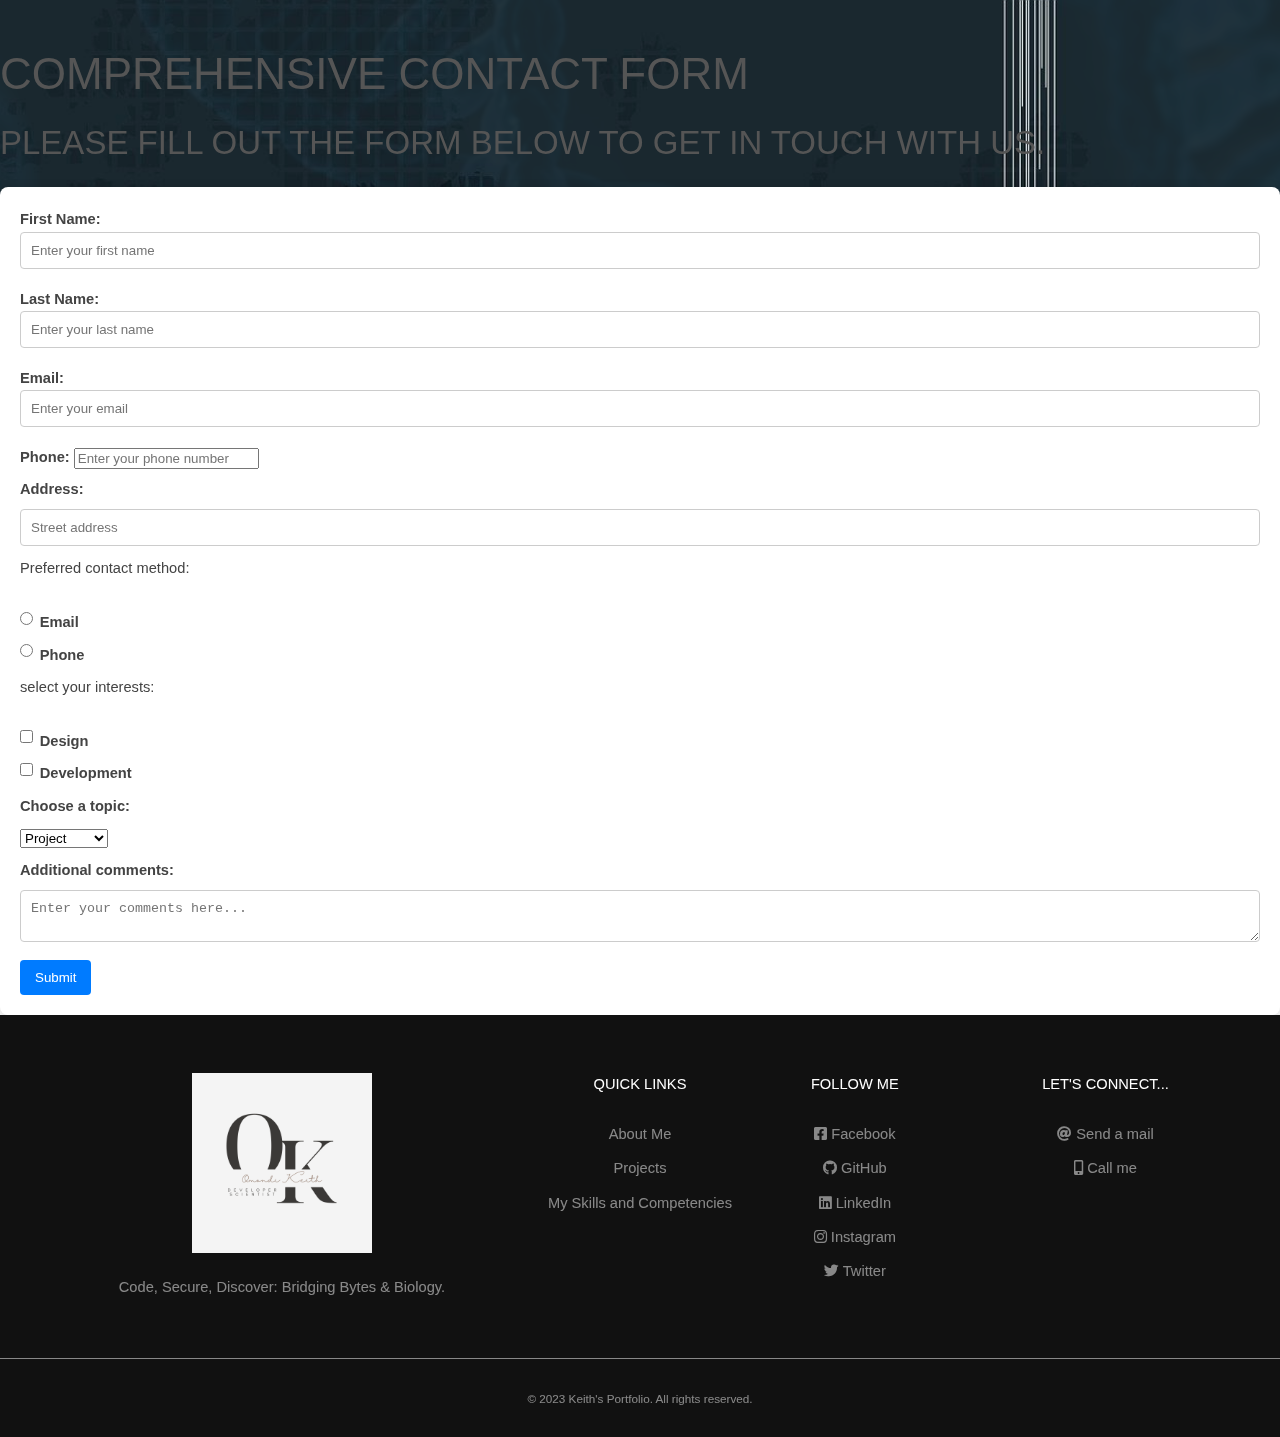
==== contact page.html @ 35d8d1f5 "Add files via upload" ====
<!DOCTYPE HTML>
<html lang="en"></html>

<!-- Head -->
	<head>
		<title>Keith Omondi Onyango- Personal Portfolio</title>
		<meta charset="utf-8">
		<meta name="robots" content="index, follow, max-image-preview:large, max-snippet:-1, max-video-preview:-1">
		<meta name="viewport" content="width=device-width, initial-scale=1, user-scalable=no">
		<meta name="description" content="">
		<meta name="keywords" content="">
		<link rel="stylesheet" href="assets/css/main.css">
		<link rel="stylesheet" href="https://cdnjs.cloudflare.com/ajax/libs/font-awesome/5.15.3/css/all.min.css">

	</head>

	<!-- body -->
	<body>
		<h1 id="title">Comprehensive Contact Form</h1>
		<h2 id="description">Please fill out the form below to get in touch with us.</h2>
	
		<form id="survey-form" action="mailto:keithjunior78@gmail.com" method="post" enctype="text/plain">
			<!-- First Name Field -->
			<label id="first-name-label" for="first-name">First Name:<input type="text" id="first-name" placeholder="Enter your first name" required class="inline"></label>
			
	
			<!-- Last Name Field -->
			<label id="last-name-label" for="last-name">Last Name:
			<input type="text" id="last-name" placeholder="Enter your last name" required class="inline"></label>
	
			<!-- Email Field -->
			<label id="email-label" for="email">Email:
			<input type="email" id="email" placeholder="Enter your email" required class="inline"></label>
	
			<!-- Phone Field -->
			<label id="phone-label" for="phone">Phone:
			<input type="tel" id="phone" placeholder="Enter your phone number" required class="inline"></label>
	
			<!-- Address Fields -->
			<label id="address-label" for="address">Address:</label>
			<input type="text" id="address" placeholder="Street address" required class="inline"></label>
	
			<!-- Contact Method -->
			<p>Preferred contact method:</p>
			<label for="email-method"><input type="radio" id="email-method" name="contact-method" value="email" class="inline">Email</label>
			<label for="phone-method"><input type="radio" id="phone-method" name="contact-method" value="phone" class="inline">Phone</label>
	
			<!-- Interests -->
			<p>select your interests:</p>
			<label for="design"><input type="checkbox" id="design" name="interest" value="design" class="inline">Design</label>
			<label for="development"><input type="checkbox" id="development" name="interest" value="development" class="inline">Development</label>

			<!-- Dropdown -->
			<label for="dropdown">Choose a topic:</label>
			<select id="dropdown">
				<option value="question">Project</option>
				<option value="question">Mentorship</option>
				<option value="feedback">Feedback</option>
				<option value="question">Question</option>
			</select>

			<!-- Textarea for comments -->
			<label for="comments">Additional comments:</label>
			<textarea id="comments" placeholder="Enter your comments here..."></textarea>

			<!-- Submit button -->
			<button id="submit">Submit</button>
        </form>
	    <!-- Footer -->
	    <footer id="footer">
		<div class="inner">
			<div class="content">

				<!-- Logo -->
				<section class="footer-logo">
					<img src="images/MyLogo.png" alt="Keith's Portfolio" class="footer-logo-image">
					<p>Code, Secure, Discover: Bridging Bytes & Biology.</p>
				</section>

				<!-- Quick Links -->
				<section class="quick-links">
					<h4>Quick Links</h4>
					<ul>
						<li><a href="#aboutme">About Me</a></li>
						<li><a href="#projects">Projects</a></li>
						<li><a href="#skills">My Skills and Competencies</a></li>
					</ul>
				</section>
		
				<!-- Social Media Links -->
				<section class="social-links">
					<h4>Follow Me</h4>
					<ul class="plain">
						<li><a href="https://www.facebook.com/profile.php?id=100013616611227" target="_blank" class="btn contact-details"><i class="fab fa-facebook-square"></i> Facebook</a></li>
						<li><a id="profile-link" href="https://github.com/OnyangoOmondie97" target="_blank" class="btn contact-details"><i class="fab fa-github"></i> GitHub</a></li>
						<li><a id="profile-link" href="https://www.linkedin.com/in/keith-omondi/" target="_blank" class="btn contact-details"><i class="fab fa-linkedin"></i> LinkedIn</a></li>
						<li><a id="profile-link" href="https://www.instagram.com/keith_omo.ndi/" target="_blank" class="btn contact-details"><i class="fab fa-instagram"></i> Instagram</a></li>
						<li><a href="https://twitter.com/freecodecamp" target="_blank" class="btn contact-details"><i class="fab fa-twitter"></i> Twitter</a></li>
					</ul>
				</section>

				<!-- Contact -->
				<section>
					<h4>Let's connect...</h4>
					<ul class="plain">
						<li><a href="mailto:keithjunior78@gmail.com" class="btn contact-details"><i class="fas fa-at"></i> Send a mail</a></li>
						<li><a href="tel:(+254)790685198" class="btn contact-details"><i class="fas fa-mobile-alt"></i> Call me</a></li>
					</ul>
				</section>
			</div>
		</div>
	  </footer>

      <!-- Copyright -->
	  <div class="copyright">
		© 2023 Keith's Portfolio. All rights reserved.
      </div>

      <!-- Scripts -->
	  <script src="assets/js/jquery.min.js"></script>
	  <script src="assets/js/browser.min.js"></script>
	  <script src="assets/js/breakpoints.min.js"></script>
	  <script src="assets/js/util.js"></script>
	  <script src="assets/js/main.js"></script>

    </body>
</html>
---- assets/css/main.css ----
@import url(font-awesome.min.css);
@import url("https://fonts.googleapis.com/css?family=Raleway:200,300,400,500,600");

*/
/* Basic */
@-ms-viewport {
  width: device-width; }
body {
  -ms-overflow-style: scrollbar; }

@media screen and (max-width: 480px) {
  html, body {
    min-width: 320px; } }
html {
  box-sizing: border-box; }

*, *:before, *:after {
  box-sizing: inherit; }

body {
  background: #ffffff;
  background-image: url('../../images/banner.jpg');
  background-size: cover;
  background-attachment: fixed;
  background-repeat: no-repeat;
  background-position: center; }
  body.is-preload *, body.is-preload *:before, body.is-preload *:after {
    -moz-animation: none !important;
    -webkit-animation: none !important;
    -ms-animation: none !important;
    animation: none !important;
    -moz-transition: none !important;
    -webkit-transition: none !important;
    -ms-transition: none !important;
    transition: none !important; }

html, body, div, h1, h2, 
h3, h4, a, img,  i, ul, li,
footer, header, menu, nav,
section, audio, video {
  margin: 0;
  padding: 0;
  border: 0;
  font-size: 100%;
  font: inherit;
  vertical-align: baseline; }

footer, header, menu, nav, section {
  display: block; }

body {
  line-height: 1; }

ul {
  list-style: none; }

body {
  -webkit-text-size-adjust: none; }

#header {
    display: flex;
    align-items: center; 
}

.header-logo {
    height: 50px;
    width: auto;
    margin-right: 10px; 
}


/* Typography */
html {
  font-size: 13pt; }
  @media screen and (max-width: 1680px) {
    html {
      font-size: 11pt; } }
  @media screen and (max-width: 980px) {
    html {
      font-size: 12pt; } }
  @media screen and (max-width: 480px) {
    html {
      font-size: 11pt; } }

body {
  background-color: #ffffff;
  color: #444444; 
  font-family: "Raleway", Arial, Helvetica, sans-serif;
  font-weight: 400;
  font-size: 1rem;
  line-height: 1.65; }

a {
  -moz-transition: color 0.2s ease-in-out;
  -webkit-transition: color 0.2s ease-in-out;
  -ms-transition: color 0.2s ease-in-out;
  transition: color 0.2s ease-in-out;
  text-decoration: underline; }
  a:hover {
    text-decoration: none; }

i {
  font-style: italic; }

p {
  margin: 0 0 2rem 0; }

header.special {
  text-align: center;
  margin-bottom: 4rem; }
  header.special p {
    max-width: 75%;
    margin-left: auto;
    margin-right: auto; }

h1, h2, h3, h4 {
  font-weight: 300;
  line-height: 1.5;
  text-transform: uppercase;
  margin: 0 0 1.5rem 0; }
  h1 a, h2 a, h3 a, h4 a, h5 a, h6 a {
    color: inherit;
    text-decoration: none; }

h1 {
  font-size: 3rem;
  line-height: 1.2; }

h2 {
  font-size: 2.25rem;
  line-height: 1.3; }

h3 {
  font-size: 1.25rem; }

h4 {
  font-size: 1rem; }


@media screen and (max-width: 736px) {
  h1 {
    font-size: 2.75rem;
    line-height: 1.3; }

  h2 {
    font-size: 1.75rem;
    line-height: 1.5; }

  h3 {
    font-size: 1.25rem; } }

a {
  color: #ce1b28; }


h1, h2, h3, h4  {
  color: #555555; }


/* Inner */
.inner {
  margin: 0 auto;
  width: 75rem;
  max-width: calc(100% - 6rem);
  text-align: center;
}
@media screen and (max-width: 480px) {
  .inner {
    max-width: calc(100% - 3rem);
  }
}


/* Projects */
.projects-section {
  padding: 40px;
  background-color: #f5f5f5;
}

.projects-section-header {
  font-size: 24px;
  margin-bottom: 20px;
  text-align: center;
}

.projects-grid {
  display: grid;
  grid-template-columns: repeat(auto-fill, minmax(250px, 1fr));
  gap: 20px;
  justify-content: center;
}

.project-tile {
  background-color: #fff;
  border: 1px solid #e5e5e5;
  border-radius: 5px;
  overflow: hidden;
  position: relative;
  transition: transform .3s;
}

.project-tile:hover {
  transform: translateY(-5px);
}

.project-image {
  width: 100%;
  height: 200px;
  object-fit: cover;
}

.project-title {
  font-size: 18px;
  text-align: center;
  padding: 10px;
  background: rgba(0, 0, 0, 0.8);
  color: white;
  position: absolute;
  bottom: 0;
  left: 0;
  right: 0;
}

.code {
  font-family: monospace;
}

.show-more {
  display: flex;
  justify-content: center;
  margin-top: 20px;
}

.show-more-btn {
  background-color: #007BFF;
  color: #fff;
  padding: 10px 20px;
  border: none;
  border-radius: 5px;
  text-decoration: none;
  transition: background-color .3s;
}

.show-more-btn:hover {
  background-color: #0056b3;
}


/* Icon */
.icon {
  text-decoration: none;
  border-bottom: none;
  position: relative; }
  .icon:before {
    -moz-osx-font-smoothing: grayscale;
    -webkit-font-smoothing: antialiased;
    font-family: FontAwesome;
    font-style: normal;
    font-weight: normal;
    text-transform: none !important; }
  .icon > .label {
    display: none; }

/* Icons */
ul.icons {
  cursor: default;
  list-style: none;
  padding-left: 0; }
  ul.icons li {
    display: inline-block;
    padding: 0 1rem 0 0; }
    ul.icons li:last-child {
      padding-right: 0; }
    ul.icons li .icon:before {
      font-size: 2rem; }

/* Image */
.image {
  border-radius: 4px;
  border: 0;
  display: inline-block;
  position: relative; }
  .image img {
    border-radius: 4px;
    display: block; }
  .image.left, .image.right {
    max-width: 40%; }
    .image.left img, .image.right img {
      width: 100%; }
  .image.left {
    float: left;
    margin: 0 2rem 2rem 0;
    top: 0.25rem; }
  .image.right {
    float: right;
    margin: 0 0 2rem 2rem;
    top: 0.25rem; }
  .image.fit {
    display: block;
    margin: 0 0 2rem 0;
    width: 100%; }
    .image.fit img {
      width: 100%; }
  .image.main {
    display: block;
    margin: 0 0 3rem 0;
    width: 100%; }
    .image.main img {
      width: 100%; }

/* Wrapper */
.wrapper {
  padding: 8rem 0 6rem 0 ;
  position: relative;
  z-index: 1; }
  @media screen and (max-width: 1280px) {
    .wrapper {
      padding: 4rem 0 2rem 0 ; } }
  @media screen and (max-width: 736px) {
    .wrapper {
      padding: 3rem 0 1rem 0 ; } }
  @media screen and (max-width: 480px) {
    .wrapper {
      padding: 2rem 0 0.1rem 0 ; } }

/* Banner */
#banner {
  -ms-flex-align: center;
  -ms-flex-pack: center;
  background-color: #111111;
  color: rgba(255, 255, 255, 0.5);
  -moz-align-items: center;
  -webkit-align-items: center;
  -ms-align-items: center;
  align-items: center;
  display: -moz-flex;
  display: -webkit-flex;
  display: -ms-flex;
  display: flex;
  -moz-justify-content: center;
  -webkit-justify-content: center;
  -ms-justify-content: center;
  justify-content: center;
  background-position: center;
  background-image:url(../../images/bg.jpg);
  background-repeat: no-repeat;
  background-size: cover;
  border-top: 0;
  display: -ms-flexbox;
  height: 35rem !important;
  min-height: 35rem;
  overflow: hidden;
  position: relative;
  text-align: center;
  width: 100%; }
  #banner input, #banner select, #banner textarea {
    color: #ffffff; }
  #banner a {
    color: #ce1b28; }
  #banner strong, #banner b {
    color: #ffffff; }
  #banner h1, #banner h2, #banner h3, #banner h4, #banner h5, #banner h6 {
    color: #ffffff; }
  #banner blockquote {
    border-left-color: rgba(255, 255, 255, 0.25); }
  #banner code {
    background: rgba(255, 255, 255, 0.075);
    border-color: rgba(255, 255, 255, 0.25); }
  #banner hr {
    border-bottom-color: rgba(255, 255, 255, 0.25); }
  #banner input[type="submit"],
  #banner input[type="reset"],
  #banner input[type="button"],
  #banner button,
  #banner .button {
    background-color: transparent;
    box-shadow: inset 0 0 0 1px #ffffff;
    color: #ffffff !important; }
    #banner input[type="submit"]:hover,
    #banner input[type="reset"]:hover,
    #banner input[type="button"]:hover,
    #banner button:hover,
    #banner .button:hover {
      box-shadow: inset 0 0 0 1px #ce1b28;
      color: #ce1b28 !important; }
      #banner input[type="submit"]:hover:active,
      #banner input[type="reset"]:hover:active,
      #banner input[type="button"]:hover:active,
      #banner button:hover:active,
      #banner .button:hover:active {
        background-color: rgba(206, 27, 40, 0.25); }
    #banner input[type="submit"].primary,
    #banner input[type="reset"].primary,
    #banner input[type="button"].primary,
    #banner button.primary,
    #banner .button.primary {
      box-shadow: none;
      background-color: #ce1b28;
      color: #ffffff !important; }
      #banner input[type="submit"].primary:hover,
      #banner input[type="reset"].primary:hover,
      #banner input[type="button"].primary:hover,
      #banner button.primary:hover,
      #banner .button.primary:hover {
        background-color: #e2212f;
        box-shadow: none; }
        #banner input[type="submit"].primary:hover:active,
        #banner input[type="reset"].primary:hover:active,
        #banner input[type="button"].primary:hover:active,
        #banner button.primary:hover:active,
        #banner .button.primary:hover:active {
          background-color: #b71824; }
  #banner label {
    color: #ffffff; }
  #banner input[type="text"],
  #banner input[type="password"],
  #banner input[type="email"],
  #banner input[type="tel"],
  #banner input[type="search"],
  #banner input[type="url"],
  #banner select,
  #banner textarea {
    background-color: rgba(255, 255, 255, 0.075);
    border-color: rgba(255, 255, 255, 0.25); }
    #banner input[type="text"]:focus,
    #banner input[type="password"]:focus,
    #banner input[type="email"]:focus,
    #banner input[type="tel"]:focus,
    #banner input[type="search"]:focus,
    #banner input[type="url"]:focus,
    #banner select:focus,
    #banner textarea:focus {
      border-color: #ce1b28;
      box-shadow: 0 0 0 1px #ce1b28; }
  #banner select {
    background-image: url("data:image/svg+xml;charset=utf8,%3Csvg xmlns='http://www.w3.org/2000/svg' width='40' height='40' preserveAspectRatio='none' viewBox='0 0 40 40'%3E%3Cpath d='M9.4,12.3l10.4,10.4l10.4-10.4c0.2-0.2,0.5-0.4,0.9-0.4c0.3,0,0.6,0.1,0.9,0.4l3.3,3.3c0.2,0.2,0.4,0.5,0.4,0.9 c0,0.4-0.1,0.6-0.4,0.9L20.7,31.9c-0.2,0.2-0.5,0.4-0.9,0.4c-0.3,0-0.6-0.1-0.9-0.4L4.3,17.3c-0.2-0.2-0.4-0.5-0.4-0.9 c0-0.4,0.1-0.6,0.4-0.9l3.3-3.3c0.2-0.2,0.5-0.4,0.9-0.4S9.1,12.1,9.4,12.3z' fill='rgba(255, 255, 255, 0.25)' /%3E%3C/svg%3E"); }
    #banner select option {
      color: rgba(255, 255, 255, 0.5);
      background-color: #111111; }
  #banner input[type="checkbox"] + label,
  #banner input[type="radio"] + label {
    color: rgba(255, 255, 255, 0.5); }
    #banner input[type="checkbox"] + label:before,
    #banner input[type="radio"] + label:before {
      background: rgba(255, 255, 255, 0.075);
      border-color: rgba(255, 255, 255, 0.25); }
  #banner input[type="checkbox"]:checked + label:before,
  #banner input[type="radio"]:checked + label:before {
    background-color: #ce1b28;
    border-color: #ce1b28;
    color: #ffffff; }
  #banner input[type="checkbox"]:focus + label:before,
  #banner input[type="radio"]:focus + label:before {
    border-color: #ce1b28;
    box-shadow: 0 0 0 1px #ce1b28; }
  #banner ::-webkit-input-placeholder {
    color: rgba(255, 255, 255, 0.4) !important; }
  #banner :-moz-placeholder {
    color: rgba(255, 255, 255, 0.4) !important; }
  #banner ::-moz-placeholder {
    color: rgba(255, 255, 255, 0.4) !important; }
  #banner :-ms-input-placeholder {
    color: rgba(255, 255, 255, 0.4) !important; }
  #banner ul.alt li {
    border-top-color: rgba(255, 255, 255, 0.25); }
  #banner table tbody tr {
    border-color: rgba(255, 255, 255, 0.25); }
    #banner table tbody tr:nth-child(2n + 1) {
      background-color: rgba(255, 255, 255, 0.075); }
  #banner table th {
    color: #ffffff; }
  #banner table thead {
    border-bottom-color: rgba(255, 255, 255, 0.25); }
  #banner table tfoot {
    border-top-color: rgba(255, 255, 255, 0.25); }
  #banner table.alt tbody tr td {
    border-color: rgba(255, 255, 255, 0.25); }
  #banner .highlights .content {
    background: #111111;
    box-shadow: 0px 0px 4px 1px rgba(255, 255, 255, 0.025); }
  #banner .testimonials .content {
    background: #111111;
    box-shadow: 0px 0px 4px 1px rgba(255, 255, 255, 0.025); }
    #banner .testimonials .content .credit strong {
      color: #ce1b28; }
  #banner > .inner {
    -moz-transform: scale(1.0);
    -webkit-transform: scale(1.0);
    -ms-transform: scale(1.0);
    transform: scale(1.0);
    -moz-transition: opacity 1s ease, -moz-transform 1s ease;
    -webkit-transition: opacity 1s ease, -webkit-transform 1s ease;
    -ms-transition: opacity 1s ease, -ms-transform 1s ease;
    transition: opacity 1s ease, transform 1s ease;
    opacity: 1;
    position: relative;
    z-index: 3; }
    #banner > .inner > :last-child {
      margin-bottom: 0; }
  #banner h1 {
    font-size: 4rem;
    margin-bottom: 1rem; }
  #banner p {
    font-size: 1.5rem; }
  #banner a {
    color: rgba(255, 255, 255, 0.5);
    text-decoration: none; }
    #banner a:hover {
      color: #ffffff; }
  #banner video {
    -moz-transform: translateX(50%) translateY(50%);
    -webkit-transform: translateX(50%) translateY(50%);
    -ms-transform: translateX(50%) translateY(50%);
    transform: translateX(50%) translateY(50%);
    bottom: 50%;
    height: auto;
    min-height: 100%;
    min-width: 100%;
    overflow: hidden;
    position: absolute;
    right: 50%;
    width: auto; }
  #banner:before {
    -moz-transition: opacity 3s ease;
    -webkit-transition: opacity 3s ease;
    -ms-transition: opacity 3s ease;
    transition: opacity 3s ease;
    -moz-transition-delay: 1.25s;
    -webkit-transition-delay: 1.25s;
    -ms-transition-delay: 1.25s;
    transition-delay: 1.25s;
    background: #111111;
    content: '';
    display: block;
    height: 100%;
    left: 0;
    opacity: 0.45;
    position: absolute;
    top: 0;
    width: 100%;
    z-index: 1; }
  #banner:after {
    background: linear-gradient(135deg, #ce1b28 0%, #111111 74%);
    content: ' ';
    display: block;
    height: 100%;
    left: 0;
    opacity: 0.6;
    position: absolute;
    top: 0;
    webkit-linear-gradientidth: 100%;
    width: 100%;
    z-index: 1; }
  #banner.small {
    height: 30vh !important;
    min-height: 30vh; }
  @media screen and (max-width: 1280px) {
    #banner video {
      display: none; } }
  @media screen and (max-width: 736px) {
    #banner {
      height: auto !important;
      min-height: 0;
      padding: 4rem 2rem 4rem 2rem; }
      #banner .inner {
        width: 100%; }
      #banner h1 {
        font-size: 1.75rem;
        margin-bottom: 0.5rem;
        padding-bottom: 0; }
      #banner p {
        font-size: 1.25rem; }
      #banner br {
        display: none; }
      #banner .button {
        width: 100%; } }
  @media screen and (max-width: 480px) {
    #banner p {
      font-size: 1rem; } }
  body.is-preload #banner .inner {
    -moz-transform: scale(0.99);
    -webkit-transform: scale(0.99);
    -ms-transform: scale(0.99);
    transform: scale(0.99);
    opacity: 0; }
  body.is-preload #banner:before {
    opacity: 1; }

/* About me */
#aboutme {
  background-color: rgba(0, 0, 0, 0.7);
  color: #ffffff;
  text-shadow: 2px 2px 4px rgba(0, 0, 0, 0.5);
  background-attachment: fixed;
  background-image: linear-gradient(rgba(206, 27, 40, 0.25), rgba(206, 27, 40, 0.25)), url(../../images/aboutme01.jpg);
  font-weight: bold;
  background-position: bottom;
  background-repeat: no-repeat;
  background-size: cover;
  position: relative;
  text-align: center;
  z-index: 1; }
  #aboutme h2, #aboutme h3 {
    color: #ffffff; }
  #aboutme .inner {
    position: relative;
    z-index: 3; }
  @media screen and (max-width: 980px) {
    #aboutme {
      background-attachment: scroll; } }
.copyright {
  border-top: 1px solid;
  font-size: 0.8rem;
  padding: 2rem 0;
  text-align: center;
  background-color: #111111;
  color: rgba(255, 255, 255, 0.5);
  text-decoration: none;
}
.copyright a{
  text-decoration: none;
}

/* Skills Section */
body {
  font-family: Arial, sans-serif;
  background-color: #f4f4f4;
  margin: 0;
  padding: 0;
}

.container {
  max-width: 1200px;
  margin: 0 auto;
  padding: 20px;
  display: flex;
  flex-wrap: wrap;
  justify-content: space-between;
}

.skills {
  padding: 4rem 0;
  background-color: #fff;
}

.skills-box {
  flex: 1;
  background: #e9e9e9;
  box-shadow: 0 2px 5px rgba(0, 0, 0, 0.1);
  padding: 2rem;
  margin: 1rem;
  border-radius: 5px;
  transition: all 0.3s ease-in-out;
}

.skills-box:hover {
  transform: translateY(-5px);
  box-shadow: 0 5px 15px rgba(0, 0, 0, 0.2);
}

.fa-stack {
  margin-bottom: 20px;
  color: #333;
}

.fa-circle {
  color: #4CAF50; 
}

.title, .list-title {
  font-weight: bold;
  color: #333;
}

.title {
  font-size: 1.5rem;
  margin-bottom: 1rem;
}

.list-title {
  font-size: 1.3rem;
  margin-top: 1rem;
  margin-bottom: 0.5rem;
}

ul {
  list-style-type: none;
  padding-left: 0;
}

ul li {
  padding: 5px 0;
}

@media screen and (max-width: 992px) {
  .skills-box {
      flex-basis: calc(50% - 20px);
  }
}

@media screen and (max-width: 768px) {
  .skills-box {
      flex-basis: 100%;
  }
}



/* Footer */
#footer {
  background-color: #111111;
  color: rgba(255, 255, 255, 0.5);
  padding: 8rem 0 6rem 0 ; }

.footer-logo-image {
    max-width: 180px;   
    margin-bottom: 15px; 
}
  #footer input, #footer select, #footer textarea {
    color: #ffffff; }
  #footer a {
    color: #ce1b28; }
  #footer strong, #footer b {
    color: #ffffff; }
  #footer h1, #footer h2, #footer h3, #footer h4, #footer h5, #footer h6 {
    color: #ffffff; }
  #footer blockquote {
    border-left-color: rgba(255, 255, 255, 0.25); }
  #footer code {
    background: rgba(255, 255, 255, 0.075);
    border-color: rgba(255, 255, 255, 0.25); }
  #footer hr {
    border-bottom-color: rgba(255, 255, 255, 0.25); }
  #footer input[type="submit"],
  #footer input[type="reset"],
  #footer input[type="button"],
  #footer button,
  #footer .button {
    background-color: transparent;
    box-shadow: inset 0 0 0 1px #ffffff;
    color: #ffffff !important; }
    #footer input[type="submit"]:hover,
    #footer input[type="reset"]:hover,
    #footer input[type="button"]:hover,
    #footer button:hover,
    #footer .button:hover {
      box-shadow: inset 0 0 0 1px #ce1b28;
      color: #ce1b28 !important; }
      #footer input[type="submit"]:hover:active,
      #footer input[type="reset"]:hover:active,
      #footer input[type="button"]:hover:active,
      #footer button:hover:active,
      #footer .button:hover:active {
        background-color: rgba(206, 27, 40, 0.25); }
    #footer input[type="submit"].primary,
    #footer input[type="reset"].primary,
    #footer input[type="button"].primary,
    #footer button.primary,
    #footer .button.primary {
      box-shadow: none;
      background-color: #ce1b28;
      color: #ffffff !important; }
      #footer input[type="submit"].primary:hover,
      #footer input[type="reset"].primary:hover,
      #footer input[type="button"].primary:hover,
      #footer button.primary:hover,
      #footer .button.primary:hover {
        background-color: #e2212f;
        box-shadow: none; }
        #footer input[type="submit"].primary:hover:active,
        #footer input[type="reset"].primary:hover:active,
        #footer input[type="button"].primary:hover:active,
        #footer button.primary:hover:active,
        #footer .button.primary:hover:active {
          background-color: #b71824; }
  #footer label {
    color: #ffffff; }
  #footer input[type="text"],
  #footer input[type="password"],
  #footer input[type="email"],
  #footer input[type="tel"],
  #footer input[type="search"],
  #footer input[type="url"],
  #footer select,
  #footer textarea {
    background-color: rgba(255, 255, 255, 0.075);
    border-color: rgba(255, 255, 255, 0.25); }
    #footer input[type="text"]:focus,
    #footer input[type="password"]:focus,
    #footer input[type="email"]:focus,
    #footer input[type="tel"]:focus,
    #footer input[type="search"]:focus,
    #footer input[type="url"]:focus,
    #footer select:focus,
    #footer textarea:focus {
      border-color: #ce1b28;
      box-shadow: 0 0 0 1px #ce1b28; }
  #footer select {
    background-image: url("data:image/svg+xml;charset=utf8,%3Csvg xmlns='http://www.w3.org/2000/svg' width='40' height='40' preserveAspectRatio='none' viewBox='0 0 40 40'%3E%3Cpath d='M9.4,12.3l10.4,10.4l10.4-10.4c0.2-0.2,0.5-0.4,0.9-0.4c0.3,0,0.6,0.1,0.9,0.4l3.3,3.3c0.2,0.2,0.4,0.5,0.4,0.9 c0,0.4-0.1,0.6-0.4,0.9L20.7,31.9c-0.2,0.2-0.5,0.4-0.9,0.4c-0.3,0-0.6-0.1-0.9-0.4L4.3,17.3c-0.2-0.2-0.4-0.5-0.4-0.9 c0-0.4,0.1-0.6,0.4-0.9l3.3-3.3c0.2-0.2,0.5-0.4,0.9-0.4S9.1,12.1,9.4,12.3z' fill='rgba(255, 255, 255, 0.25)' /%3E%3C/svg%3E"); }
    #footer select option {
      color: rgba(255, 255, 255, 0.5);
      background-color: #111111; }
  #footer input[type="checkbox"] + label,
  #footer input[type="radio"] + label {
    color: rgba(255, 255, 255, 0.5); }
    #footer input[type="checkbox"] + label:before,
    #footer input[type="radio"] + label:before {
      background: rgba(255, 255, 255, 0.075);
      border-color: rgba(255, 255, 255, 0.25); }
  #footer input[type="checkbox"]:checked + label:before,
  #footer input[type="radio"]:checked + label:before {
    background-color: #ce1b28;
    border-color: #ce1b28;
    color: #ffffff; }
  #footer input[type="checkbox"]:focus + label:before,
  #footer input[type="radio"]:focus + label:before {
    border-color: #ce1b28;
    box-shadow: 0 0 0 1px #ce1b28; }
  #footer ::-webkit-input-placeholder {
    color: rgba(255, 255, 255, 0.4) !important; }
  #footer :-moz-placeholder {
    color: rgba(255, 255, 255, 0.4) !important; }
  #footer ::-moz-placeholder {
    color: rgba(255, 255, 255, 0.4) !important; }
  #footer :-ms-input-placeholder {
    color: rgba(255, 255, 255, 0.4) !important; }
  #footer ul.alt li {
    border-top-color: rgba(255, 255, 255, 0.25); }
  #footer table tbody tr {
    border-color: rgba(255, 255, 255, 0.25); }
    #footer table tbody tr:nth-child(2n + 1) {
      background-color: rgba(255, 255, 255, 0.075); }
  #footer table th {
    color: #ffffff; }
  #footer table thead {
    border-bottom-color: rgba(255, 255, 255, 0.25); }
  #footer table tfoot {
    border-top-color: rgba(255, 255, 255, 0.25); }
  #footer table.alt tbody tr td {
    border-color: rgba(255, 255, 255, 0.25); }
  #footer .highlights .content {
    background: #111111;
    box-shadow: 0px 0px 4px 1px rgba(255, 255, 255, 0.025); }
  #footer .testimonials .content {
    background: #111111;
    box-shadow: 0px 0px 4px 1px rgba(255, 255, 255, 0.025); }
    #footer .testimonials .content .credit strong {
      color: #ce1b28; }
  #footer a {
    color: rgba(255, 255, 255, 0.5);
    text-decoration: none; }
    #footer a:hover {
      color: #ce1b28; }
  #footer .content {
    display: -moz-flex;
    display: -webkit-flex;
    display: -ms-flex;
    display: flex; }
    #footer .content section {
      width: 25%; }
      #footer .content section:first-child {
        width: 50%;
        padding-right: 4rem; }
      #footer .content section:last-child {
        padding-left: 4rem; }
  #footer .copyright {
    border-top: 1px solid;
    font-size: 0.8rem;
    opacity: 0.5;
    padding: 2rem 0;
    text-align: center; }
  @media screen and (max-width: 1280px) {
    #footer {
      padding: 4rem 0 2rem 0 ; } }
  @media screen and (max-width: 980px) {
    #footer .content {
      -moz-flex-wrap: wrap;
      -webkit-flex-wrap: wrap;
      -ms-flex-wrap: wrap;
      flex-wrap: wrap; }
      #footer .content section {
        width: 50%; }
        #footer .content section:first-child {
          width: 100%;
          padding-right: 0; } }
  @media screen and (max-width: 736px) {
    #footer {
      padding: 3rem 0 1rem 0 ; }
      #footer .content section {
        width: 100%; }
        #footer .content section:last-child {
          padding-left: 0; } }
  @media screen and (max-width: 480px) {
    #footer {
      padding: 2rem 0 0.1rem 0 ; } }

/* Header */
body {
  padding-top: 3.25rem; }
  body:before {
    content: ' ';
    background-image: url(../../images/bg.jpg);
    background-size: cover;
    background-repeat: no-repeat;
    background-attachment: fixed;
    display: block;
    position: fixed;
    left: 0;
    top: 0;
    width: 100%;
    height: 100%;
    z-index: -1;
    opacity: 0.05; }

#header {
  -moz-align-items: center;
  -webkit-align-items: center;
  -ms-align-items: center;
  align-items: center;
  display: -moz-flex;
  display: -webkit-flex;
  display: -ms-flex;
  display: flex;
  -moz-justify-content: space-between;
  -webkit-justify-content: space-between;
  -ms-justify-content: space-between;
  justify-content: space-between;
  background: #111111;
  color: rgba(255, 255, 255, 0.5);
  cursor: default;
  height: 3.25rem;
  left: 0;
  line-height: 3.25rem;
  position: fixed;
  top: 0;
  width: 100%;
  z-index: 10001; }
  #header > .logo {
    color: #ffffff;
    font-size: 1rem;
    font-weight: 600;
    height: inherit;
    line-height: inherit;
    padding: 0 1.25rem;
    text-decoration: none; }
  #header > nav > a {
    color: inherit;
    display: inline-block;
    padding: 0 0.75rem;
    text-decoration: none; }
    #header > nav > a:hover {
      color: #ffffff; }
    #header > nav > a[href="#menu"] {
      text-decoration: none;
      -webkit-tap-highlight-color: rgba(0, 0, 0, 0); }
      #header > nav > a[href="#menu"]:before {
        -moz-osx-font-smoothing: grayscale;
        -webkit-font-smoothing: antialiased;
        font-family: FontAwesome;
        font-style: normal;
        font-weight: normal;
        text-transform: none !important; }
      #header > nav > a[href="#menu"]:before {
        content: '\f0c9';
        margin: 0 0.5rem 0 0; }
    #header > nav > a + a[href="#menu"]:last-child {
      border-left: solid 1px rgba(255, 255, 255, 0.25);
      margin-left: 0.5rem;
      padding-left: 1.25rem; }
    #header > nav > a:last-child {
      padding-right: 1.25rem; }
    @media screen and (max-width: 736px) {
      #header > nav > a {
        padding: 0 0.5rem; }
        #header > nav > a + a[href="#menu"]:last-child {
          margin-left: 0.25rem;
          padding-left: 1rem; }
        #header > nav > a:last-child {
          padding-right: 1rem; } }

@media screen and (max-width: 980px) {
  body {
    padding-top: 44px; }

  #header {
    height: 44px;
    line-height: 44px; } }
@media screen and (max-width: 480px) {
  #header {
    min-width: 320px; } }
/* Heading */
#heading {
  -ms-flex-align: center;
  -ms-flex-pack: center;
  background-color: #111111;
  color: rgba(255, 255, 255, 0.5);
  -moz-align-items: center;
  -webkit-align-items: center;
  -ms-align-items: center;
  align-items: center;
  display: -moz-flex;
  display: -webkit-flex;
  display: -ms-flex;
  display: flex;
  -moz-justify-content: center;
  -webkit-justify-content: center;
  -ms-justify-content: center;
  justify-content: center;
  background-image: linear-gradient(rgba(17, 17, 17, 0.25), rgba(17, 17, 17, 0.25)), url("../../images/banner.jpg");
  background-position: center;
  background-repeat: no-repeat;
  background-size: cover;
  border-top: 0;
  display: -ms-flexbox;
  height: 15rem !important;
  min-height: 15rem;
  overflow: hidden;
  position: relative;
  text-align: center;
  width: 100%; }
  #heading input, #heading select, #heading textarea {
    color: #ffffff; }
  #heading a {
    color: #ce1b28; }
  #heading strong, #heading b {
    color: #ffffff; }
  #heading h1, #heading h2, #heading h3, #heading h4, #heading h5, #heading h6 {
    color: #ffffff; }
  #heading blockquote {
    border-left-color: rgba(255, 255, 255, 0.25); }
  #heading code {
    background: rgba(255, 255, 255, 0.075);
    border-color: rgba(255, 255, 255, 0.25); }
  #heading hr {
    border-bottom-color: rgba(255, 255, 255, 0.25); }
  #heading input[type="submit"],
  #heading input[type="reset"],
  #heading input[type="button"],
  #heading button,
  #heading .button {
    background-color: transparent;
    box-shadow: inset 0 0 0 1px #ffffff;
    color: #ffffff !important; }
    #heading input[type="submit"]:hover,
    #heading input[type="reset"]:hover,
    #heading input[type="button"]:hover,
    #heading button:hover,
    #heading .button:hover {
      box-shadow: inset 0 0 0 1px #ce1b28;
      color: #ce1b28 !important; }
      #heading input[type="submit"]:hover:active,
      #heading input[type="reset"]:hover:active,
      #heading input[type="button"]:hover:active,
      #heading button:hover:active,
      #heading .button:hover:active {
        background-color: rgba(206, 27, 40, 0.25); }
    #heading input[type="submit"].primary,
    #heading input[type="reset"].primary,
    #heading input[type="button"].primary,
    #heading button.primary,
    #heading .button.primary {
      box-shadow: none;
      background-color: #ce1b28;
      color: #ffffff !important; }
      #heading input[type="submit"].primary:hover,
      #heading input[type="reset"].primary:hover,
      #heading input[type="button"].primary:hover,
      #heading button.primary:hover,
      #heading .button.primary:hover {
        background-color: #e2212f;
        box-shadow: none; }
        #heading input[type="submit"].primary:hover:active,
        #heading input[type="reset"].primary:hover:active,
        #heading input[type="button"].primary:hover:active,
        #heading button.primary:hover:active,
        #heading .button.primary:hover:active {
          background-color: #b71824; }
  #heading label {
    color: #ffffff; }
  #heading input[type="text"],
  #heading input[type="password"],
  #heading input[type="email"],
  #heading input[type="tel"],
  #heading input[type="search"],
  #heading input[type="url"],
  #heading select,
  #heading textarea {
    background-color: rgba(255, 255, 255, 0.075);
    border-color: rgba(255, 255, 255, 0.25); }
    #heading input[type="text"]:focus,
    #heading input[type="password"]:focus,
    #heading input[type="email"]:focus,
    #heading input[type="tel"]:focus,
    #heading input[type="search"]:focus,
    #heading input[type="url"]:focus,
    #heading select:focus,
    #heading textarea:focus {
      border-color: #ce1b28;
      box-shadow: 0 0 0 1px #ce1b28; }
  #heading select {
    background-image: url("data:image/svg+xml;charset=utf8,%3Csvg xmlns='http://www.w3.org/2000/svg' width='40' height='40' preserveAspectRatio='none' viewBox='0 0 40 40'%3E%3Cpath d='M9.4,12.3l10.4,10.4l10.4-10.4c0.2-0.2,0.5-0.4,0.9-0.4c0.3,0,0.6,0.1,0.9,0.4l3.3,3.3c0.2,0.2,0.4,0.5,0.4,0.9 c0,0.4-0.1,0.6-0.4,0.9L20.7,31.9c-0.2,0.2-0.5,0.4-0.9,0.4c-0.3,0-0.6-0.1-0.9-0.4L4.3,17.3c-0.2-0.2-0.4-0.5-0.4-0.9 c0-0.4,0.1-0.6,0.4-0.9l3.3-3.3c0.2-0.2,0.5-0.4,0.9-0.4S9.1,12.1,9.4,12.3z' fill='rgba(255, 255, 255, 0.25)' /%3E%3C/svg%3E"); }
    #heading select option {
      color: rgba(255, 255, 255, 0.5);
      background-color: #111111; }
  #heading input[type="checkbox"] + label,
  #heading input[type="radio"] + label {
    color: rgba(255, 255, 255, 0.5); }
    #heading input[type="checkbox"] + label:before,
    #heading input[type="radio"] + label:before {
      background: rgba(255, 255, 255, 0.075);
      border-color: rgba(255, 255, 255, 0.25); }
  #heading input[type="checkbox"]:checked + label:before,
  #heading input[type="radio"]:checked + label:before {
    background-color: #ce1b28;
    border-color: #ce1b28;
    color: #ffffff; }
  #heading input[type="checkbox"]:focus + label:before,
  #heading input[type="radio"]:focus + label:before {
    border-color: #ce1b28;
    box-shadow: 0 0 0 1px #ce1b28; }
  #heading ::-webkit-input-placeholder {
    color: rgba(255, 255, 255, 0.4) !important; }
  #heading :-moz-placeholder {
    color: rgba(255, 255, 255, 0.4) !important; }
  #heading ::-moz-placeholder {
    color: rgba(255, 255, 255, 0.4) !important; }
  #heading :-ms-input-placeholder {
    color: rgba(255, 255, 255, 0.4) !important; }
  #heading ul.alt li {
    border-top-color: rgba(255, 255, 255, 0.25); }
  #heading table tbody tr {
    border-color: rgba(255, 255, 255, 0.25); }
    #heading table tbody tr:nth-child(2n + 1) {
      background-color: rgba(255, 255, 255, 0.075); }
  #heading table th {
    color: #ffffff; }
  #heading table thead {
    border-bottom-color: rgba(255, 255, 255, 0.25); }
  #heading table tfoot {
    border-top-color: rgba(255, 255, 255, 0.25); }
  #heading table.alt tbody tr td {
    border-color: rgba(255, 255, 255, 0.25); }
  #heading .highlights .content {
    background: #111111;
    box-shadow: 0px 0px 4px 1px rgba(255, 255, 255, 0.025); }
  #heading .testimonials .content {
    background: #111111;
    box-shadow: 0px 0px 4px 1px rgba(255, 255, 255, 0.025); }
    #heading .testimonials .content .credit strong {
      color: #ce1b28; }
  #heading:before {
    background: linear-gradient(135deg, #ce1b28 0%, #111111 74%);
    content: ' ';
    display: block;
    height: 100%;
    left: 0;
    opacity: 0.6;
    position: absolute;
    top: 0;
    width: 100%;
    z-index: 1; }
  #heading h1 {
    margin-bottom: 0;
    position: relative;
    z-index: 2; }
  @media screen and (max-width: 980px) {
    #heading {
      padding: 2rem; } }


/* Menu */
#menu {
  background-color: #111111;
  color: rgba(255, 255, 255, 0.5);
  -moz-transform: translateX(20rem);
  -webkit-transform: translateX(20rem);
  -ms-transform: translateX(20rem);
  transform: translateX(20rem);
  -moz-transition: -moz-transform 0.5s ease, box-shadow 0.5s ease, visibility 0.5s;
  -webkit-transition: -webkit-transform 0.5s ease, box-shadow 0.5s ease, visibility 0.5s;
  -ms-transition: -ms-transform 0.5s ease, box-shadow 0.5s ease, visibility 0.5s;
  transition: transform 0.5s ease, box-shadow 0.5s ease, visibility 0.5s;
  -webkit-overflow-scrolling: touch;
  box-shadow: none;
  height: 100%;
  max-width: 80%;
  overflow-y: auto;
  padding: 3rem 2rem;
  position: fixed;
  right: 0;
  top: 0;
  visibility: hidden;
  width: 20rem;
  z-index: 10002; }
  #menu input, #menu select, #menu textarea {
    color: #ffffff; }
  #menu a {
    color: #ce1b28; }
  #menu strong, #menu b {
    color: #ffffff; }
  #menu h1, #menu h2, #menu h3, #menu h4, #menu h5, #menu h6 {
    color: #ffffff; }
  #menu blockquote {
    border-left-color: rgba(255, 255, 255, 0.25); }
  #menu code {
    background: rgba(255, 255, 255, 0.075);
    border-color: rgba(255, 255, 255, 0.25); }
  #menu hr {
    border-bottom-color: rgba(255, 255, 255, 0.25); }
  #menu input[type="submit"],
  #menu input[type="reset"],
  #menu input[type="button"],
  #menu button,
  #menu .button {
    background-color: transparent;
    box-shadow: inset 0 0 0 1px #ffffff;
    color: #ffffff !important; }
    #menu input[type="submit"]:hover,
    #menu input[type="reset"]:hover,
    #menu input[type="button"]:hover,
    #menu button:hover,
    #menu .button:hover {
      box-shadow: inset 0 0 0 1px #ce1b28;
      color: #ce1b28 !important; }
      #menu input[type="submit"]:hover:active,
      #menu input[type="reset"]:hover:active,
      #menu input[type="button"]:hover:active,
      #menu button:hover:active,
      #menu .button:hover:active {
        background-color: rgba(206, 27, 40, 0.25); }
    #menu input[type="submit"].primary,
    #menu input[type="reset"].primary,
    #menu input[type="button"].primary,
    #menu button.primary,
    #menu .button.primary {
      box-shadow: none;
      background-color: #ce1b28;
      color: #ffffff !important; }
      #menu input[type="submit"].primary:hover,
      #menu input[type="reset"].primary:hover,
      #menu input[type="button"].primary:hover,
      #menu button.primary:hover,
      #menu .button.primary:hover {
        background-color: #e2212f;
        box-shadow: none; }
        #menu input[type="submit"].primary:hover:active,
        #menu input[type="reset"].primary:hover:active,
        #menu input[type="button"].primary:hover:active,
        #menu button.primary:hover:active,
        #menu .button.primary:hover:active {
          background-color: #b71824; }
  #menu > ul {
    margin: 0 0 1rem 0; }
    #menu > ul.links {
      list-style: none;
      padding: 0; }
      #menu > ul.links > li {
        padding: 0; }
        #menu > ul.links > li > a {
          border: 0;
          border-top: solid 1px rgba(255, 255, 255, 0.25);
          color: inherit;
          display: block;
          line-height: 3.5rem;
          text-decoration: none; }
          #menu > ul.links > li > a:hover {
            color: #ffffff; }
        #menu > ul.links > li:first-child > a {
          border-top: 0; }
  #menu .close {
    text-decoration: none;
    -moz-transition: color 0.2s ease-in-out;
    -webkit-transition: color 0.2s ease-in-out;
    -ms-transition: color 0.2s ease-in-out;
    transition: color 0.2s ease-in-out;
    -webkit-tap-highlight-color: rgba(0, 0, 0, 0);
    border: 0;
    color: rgba(255, 255, 255, 0.4);
    cursor: pointer;
    display: block;
    height: 3.25rem;
    line-height: 3.25rem;
    padding-right: 1.25rem;
    position: absolute;
    right: 0;
    text-align: right;
    top: 0;
    vertical-align: middle;
    width: 7rem; }
    #menu .close:before {
      -moz-osx-font-smoothing: grayscale;
      -webkit-font-smoothing: antialiased;
      font-family: FontAwesome;
      font-style: normal;
      font-weight: normal;
      text-transform: none !important; }
    #menu .close:before {
      content: '\f00d';
      font-size: 1.25rem; }
    #menu .close:hover {
      color: #ffffff; }
    @media screen and (max-width: 736px) {
      #menu .close {
        height: 4rem;
        line-height: 4rem; } }
  @media screen and (max-width: 736px) {
    #menu {
      padding: 2.5rem 1.75rem; } }

body.is-menu-visible #menu {
  -moz-transform: translateX(0);
  -webkit-transform: translateX(0);
  -ms-transform: translateX(0);
  transform: translateX(0);
  box-shadow: 0 0 1.5rem 0 rgba(0, 0, 0, 0.2);
  visibility: visible; }



  /* Contact Form Page */

  form {
    background-color: #fff;
    padding: 20px;
    border-radius: 8px;
    box-shadow: 0 0 10px rgba(0, 0, 0, 0.1);
}

.inline {
  width: unset;
  margin: 0 0.5em 0 0;
  vertical-align: middle;
}

label {
    display: block;
    margin-bottom: 8px;
    font-weight: bold;
}

input[type="text"],
input[type="email"],
input[type="number"],
textarea {
    width: 100%;
    padding: 10px;
    margin-bottom: 10px;
    border: 1px solid #ccc;
    border-radius: 4px;
}

select, 
input[type="radio"],
input[type="checkbox"] {
    margin-bottom: 10px;
}


button {
    background-color: #007BFF;
    color: #fff;
    padding: 10px 15px;
    border: none;
    border-radius: 4px;
    cursor: pointer;
    transition: background-color 0.3s ease;
}

button:hover {
    background-color: #0056b3;
}
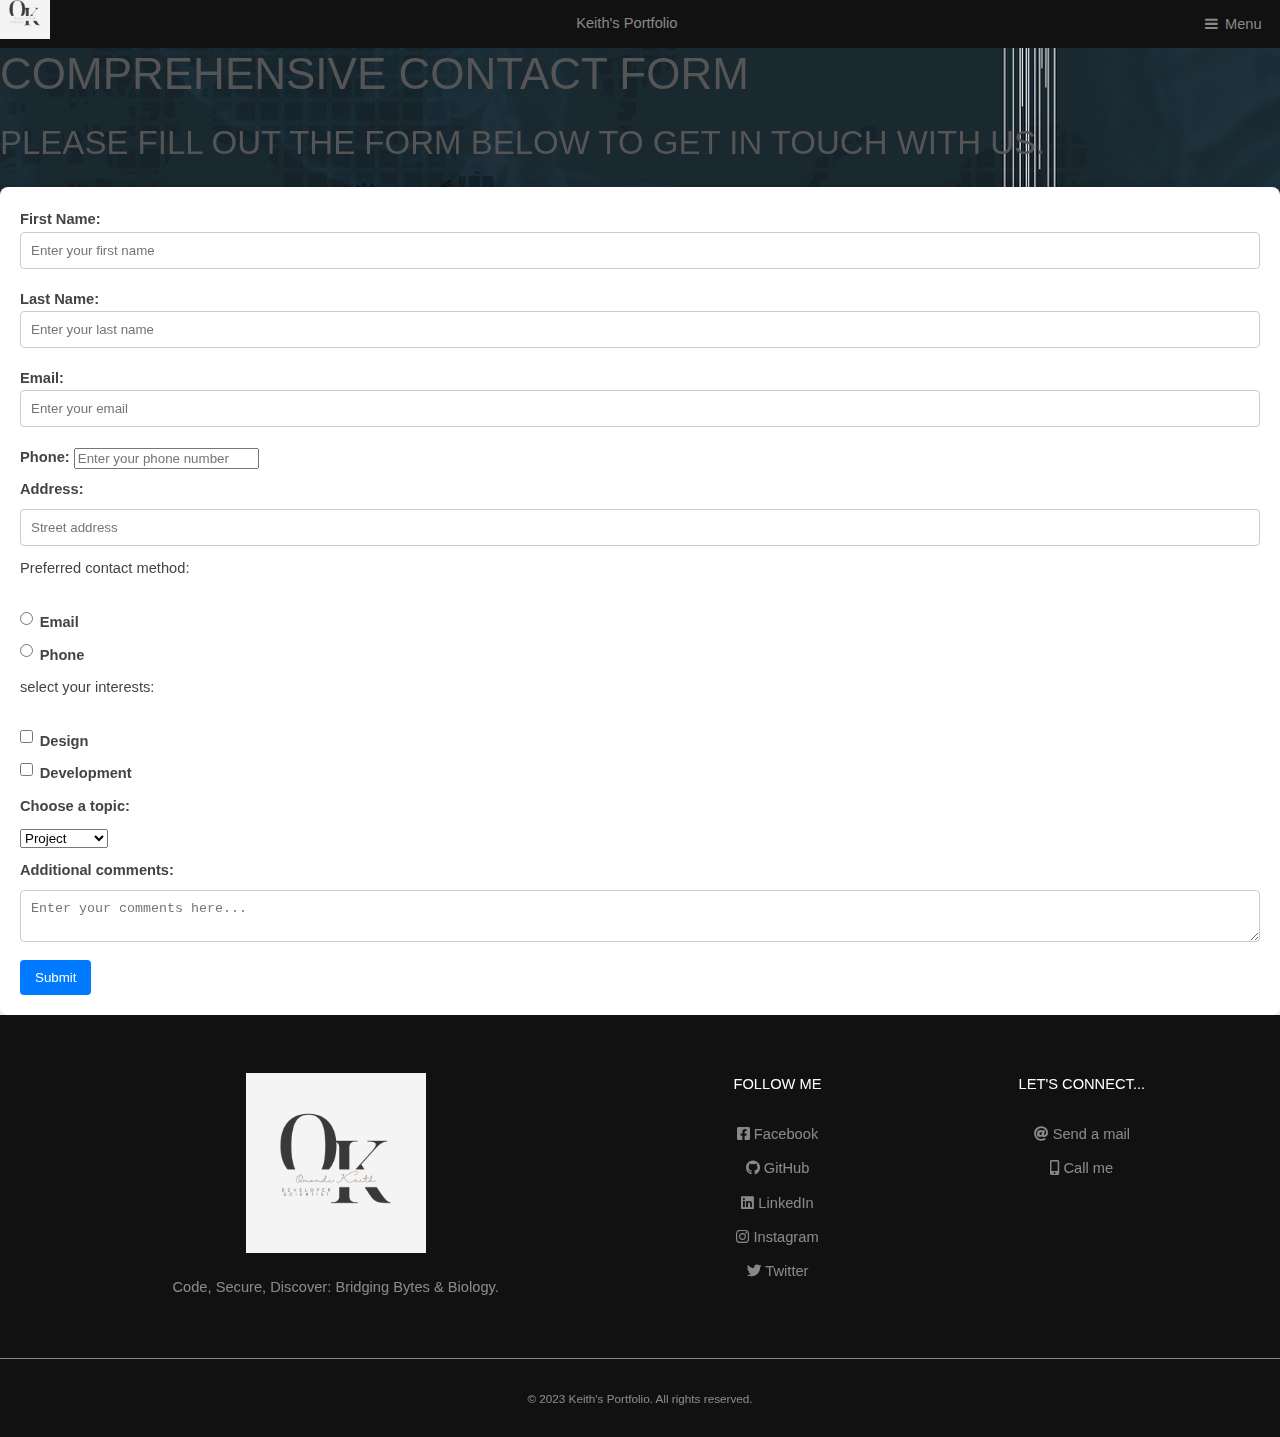
==== commit 3db7cd69: "Update contact page.html" ====
--- a/contact page.html
+++ b/contact page.html
@@ -16,6 +16,25 @@
 
 	<!-- body -->
 	<body>
+		<!-- body -->
+	<body class="is-preload">
+
+		<!-- Header -->
+			<header id="header">
+				<a href="index.html">
+					<img src="images/MyLogo.png" alt="Keith's Portfolio" class="header-logo"></a>Keith's Portfolio
+				<nav>
+					<a href="#menu">Menu</a>
+				</nav>
+			</header>
+
+		<!-- Nav -->
+		<nav id="menu">
+			<ul class="links">
+				<li><a href="index.html">Home</a></li>
+				<li><a href="contact page.html">Contact Form</a></li>
+			</ul>
+		</nav>
 		<h1 id="title">Comprehensive Contact Form</h1>
 		<h2 id="description">Please fill out the form below to get in touch with us.</h2>
 	
@@ -76,16 +95,6 @@
 					<img src="images/MyLogo.png" alt="Keith's Portfolio" class="footer-logo-image">
 					<p>Code, Secure, Discover: Bridging Bytes & Biology.</p>
 				</section>
-
-				<!-- Quick Links -->
-				<section class="quick-links">
-					<h4>Quick Links</h4>
-					<ul>
-						<li><a href="#aboutme">About Me</a></li>
-						<li><a href="#projects">Projects</a></li>
-						<li><a href="#skills">My Skills and Competencies</a></li>
-					</ul>
-				</section>
 		
 				<!-- Social Media Links -->
 				<section class="social-links">
@@ -124,4 +133,4 @@
 	  <script src="assets/js/main.js"></script>
 
     </body>
-</html>+</html>
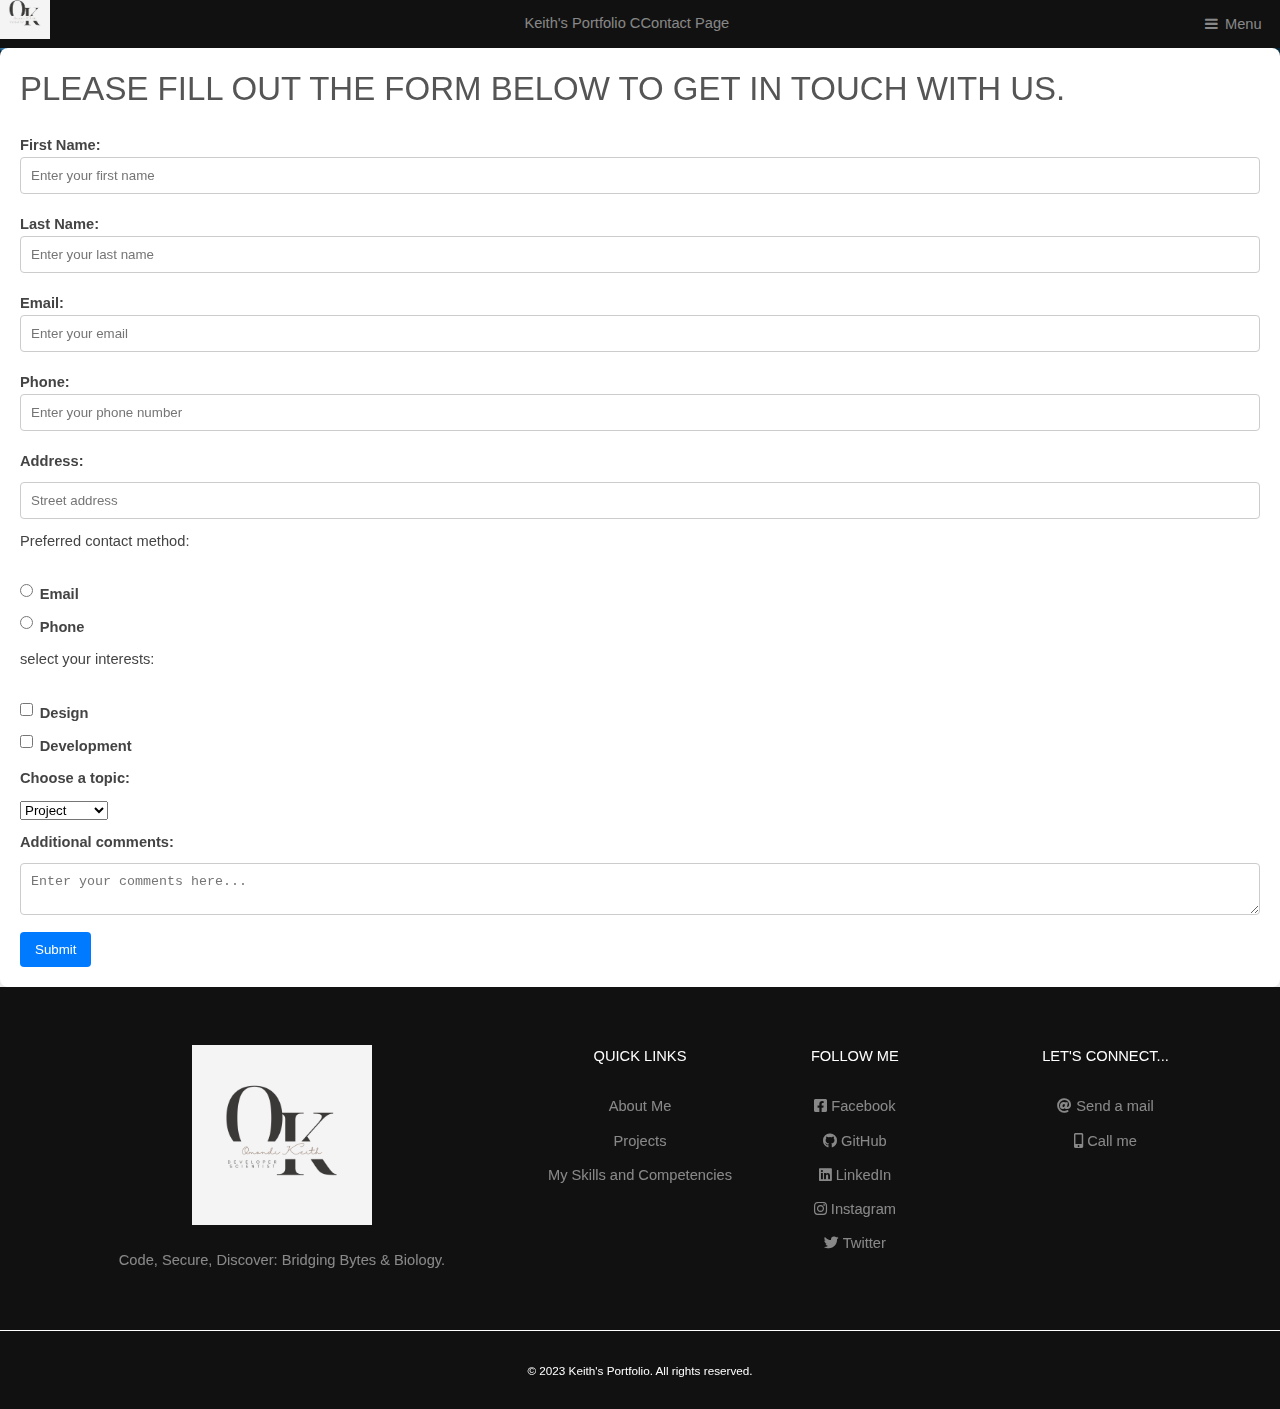
==== commit fede6831: "Update contact page.html" ====
--- a/contact page.html
+++ b/contact page.html
@@ -15,14 +15,12 @@
 	</head>
 
 	<!-- body -->
-	<body>
-		<!-- body -->
 	<body class="is-preload">
 
 		<!-- Header -->
 			<header id="header">
 				<a href="index.html">
-					<img src="images/MyLogo.png" alt="Keith's Portfolio" class="header-logo"></a>Keith's Portfolio
+					<img src="images/MyLogo.png" alt="Keith's Portfolio" class="header-logo"></a>Keith's Portfolio CContact Page
 				<nav>
 					<a href="#menu">Menu</a>
 				</nav>
@@ -35,10 +33,9 @@
 				<li><a href="contact page.html">Contact Form</a></li>
 			</ul>
 		</nav>
-		<h1 id="title">Comprehensive Contact Form</h1>
-		<h2 id="description">Please fill out the form below to get in touch with us.</h2>
-	
+
 		<form id="survey-form" action="mailto:keithjunior78@gmail.com" method="post" enctype="text/plain">
+			<h2 id="description">Please fill out the form below to get in touch with us.</h2>
 			<!-- First Name Field -->
 			<label id="first-name-label" for="first-name">First Name:<input type="text" id="first-name" placeholder="Enter your first name" required class="inline"></label>
 			
@@ -95,6 +92,16 @@
 					<img src="images/MyLogo.png" alt="Keith's Portfolio" class="footer-logo-image">
 					<p>Code, Secure, Discover: Bridging Bytes & Biology.</p>
 				</section>
+
+				<!-- Quick Links -->
+				<section class="quick-links">
+					<h4>Quick Links</h4>
+					<ul>
+						<li><a href="#aboutme">About Me</a></li>
+						<li><a href="#projects">Projects</a></li>
+						<li><a href="#skills">My Skills and Competencies</a></li>
+					</ul>
+				</section>
 		
 				<!-- Social Media Links -->
 				<section class="social-links">
--- a/assets/css/main.css
+++ b/assets/css/main.css
@@ -19,7 +19,7 @@
 
 body {
   background: #ffffff;
-  background-image: url('../../images/banner.jpg');
+  background-image: url('../../images/bg.jpg');
   background-size: cover;
   background-attachment: fixed;
   background-repeat: no-repeat;
@@ -245,1127 +245,1174 @@
   background-color: #0056b3;
 }
 
-
-/* Icon */
 .icon {
-  text-decoration: none;
-  border-bottom: none;
-  position: relative; }
-  .icon:before {
-    -moz-osx-font-smoothing: grayscale;
-    -webkit-font-smoothing: antialiased;
-    font-family: FontAwesome;
-    font-style: normal;
-    font-weight: normal;
-    text-transform: none !important; }
-  .icon > .label {
-    display: none; }
-
-/* Icons */
-ul.icons {
-  cursor: default;
-  list-style: none;
-  padding-left: 0; }
-  ul.icons li {
+    text-decoration: none;
+    border-bottom: none;
+    position: relative; }
+    .icon:before {
+      -moz-osx-font-smoothing: grayscale;
+      -webkit-font-smoothing: antialiased;
+      font-family: FontAwesome;
+      font-style: normal;
+      font-weight: normal;
+      text-transform: none !important; }
+    .icon > .label {
+      display: none; }
+  
+  /* Icons */
+  ul.icons {
+    cursor: default;
+    list-style: none;
+    padding-left: 0; }
+    ul.icons li {
+      display: inline-block;
+      padding: 0 1rem 0 0; }
+      ul.icons li:last-child {
+        padding-right: 0; }
+      ul.icons li .icon:before {
+        font-size: 2rem; }
+  
+  /* Image */
+  .image {
+    border-radius: 4px;
+    border: 0;
     display: inline-block;
-    padding: 0 1rem 0 0; }
-    ul.icons li:last-child {
-      padding-right: 0; }
-    ul.icons li .icon:before {
-      font-size: 2rem; }
-
-/* Image */
-.image {
-  border-radius: 4px;
-  border: 0;
-  display: inline-block;
-  position: relative; }
-  .image img {
-    border-radius: 4px;
-    display: block; }
-  .image.left, .image.right {
-    max-width: 40%; }
-    .image.left img, .image.right img {
+    position: relative; }
+    .image img {
+      border-radius: 4px;
+      display: block; }
+    .image.left, .image.right {
+      max-width: 40%; }
+      .image.left img, .image.right img {
+        width: 100%; }
+    .image.left {
+      float: left;
+      margin: 0 2rem 2rem 0;
+      top: 0.25rem; }
+    .image.right {
+      float: right;
+      margin: 0 0 2rem 2rem;
+      top: 0.25rem; }
+    .image.fit {
+      display: block;
+      margin: 0 0 2rem 0;
       width: 100%; }
-  .image.left {
-    float: left;
-    margin: 0 2rem 2rem 0;
-    top: 0.25rem; }
-  .image.right {
-    float: right;
-    margin: 0 0 2rem 2rem;
-    top: 0.25rem; }
-  .image.fit {
-    display: block;
-    margin: 0 0 2rem 0;
-    width: 100%; }
-    .image.fit img {
+      .image.fit img {
+        width: 100%; }
+    .image.main {
+      display: block;
+      margin: 0 0 3rem 0;
       width: 100%; }
-  .image.main {
-    display: block;
-    margin: 0 0 3rem 0;
-    width: 100%; }
-    .image.main img {
-      width: 100%; }
-
-/* Wrapper */
-.wrapper {
-  padding: 8rem 0 6rem 0 ;
-  position: relative;
-  z-index: 1; }
-  @media screen and (max-width: 1280px) {
-    .wrapper {
-      padding: 4rem 0 2rem 0 ; } }
-  @media screen and (max-width: 736px) {
-    .wrapper {
-      padding: 3rem 0 1rem 0 ; } }
-  @media screen and (max-width: 480px) {
-    .wrapper {
-      padding: 2rem 0 0.1rem 0 ; } }
-
-/* Banner */
-#banner {
-  -ms-flex-align: center;
-  -ms-flex-pack: center;
-  background-color: #111111;
-  color: rgba(255, 255, 255, 0.5);
-  -moz-align-items: center;
-  -webkit-align-items: center;
-  -ms-align-items: center;
-  align-items: center;
-  display: -moz-flex;
-  display: -webkit-flex;
-  display: -ms-flex;
-  display: flex;
-  -moz-justify-content: center;
-  -webkit-justify-content: center;
-  -ms-justify-content: center;
-  justify-content: center;
-  background-position: center;
-  background-image:url(../../images/bg.jpg);
-  background-repeat: no-repeat;
-  background-size: cover;
-  border-top: 0;
-  display: -ms-flexbox;
-  height: 35rem !important;
-  min-height: 35rem;
-  overflow: hidden;
-  position: relative;
-  text-align: center;
-  width: 100%; }
-  #banner input, #banner select, #banner textarea {
-    color: #ffffff; }
-  #banner a {
-    color: #ce1b28; }
-  #banner strong, #banner b {
-    color: #ffffff; }
-  #banner h1, #banner h2, #banner h3, #banner h4, #banner h5, #banner h6 {
-    color: #ffffff; }
-  #banner blockquote {
-    border-left-color: rgba(255, 255, 255, 0.25); }
-  #banner code {
-    background: rgba(255, 255, 255, 0.075);
-    border-color: rgba(255, 255, 255, 0.25); }
-  #banner hr {
-    border-bottom-color: rgba(255, 255, 255, 0.25); }
-  #banner input[type="submit"],
-  #banner input[type="reset"],
-  #banner input[type="button"],
-  #banner button,
-  #banner .button {
-    background-color: transparent;
-    box-shadow: inset 0 0 0 1px #ffffff;
-    color: #ffffff !important; }
-    #banner input[type="submit"]:hover,
-    #banner input[type="reset"]:hover,
-    #banner input[type="button"]:hover,
-    #banner button:hover,
-    #banner .button:hover {
-      box-shadow: inset 0 0 0 1px #ce1b28;
-      color: #ce1b28 !important; }
-      #banner input[type="submit"]:hover:active,
-      #banner input[type="reset"]:hover:active,
-      #banner input[type="button"]:hover:active,
-      #banner button:hover:active,
-      #banner .button:hover:active {
-        background-color: rgba(206, 27, 40, 0.25); }
-    #banner input[type="submit"].primary,
-    #banner input[type="reset"].primary,
-    #banner input[type="button"].primary,
-    #banner button.primary,
-    #banner .button.primary {
-      box-shadow: none;
-      background-color: #ce1b28;
-      color: #ffffff !important; }
-      #banner input[type="submit"].primary:hover,
-      #banner input[type="reset"].primary:hover,
-      #banner input[type="button"].primary:hover,
-      #banner button.primary:hover,
-      #banner .button.primary:hover {
-        background-color: #e2212f;
-        box-shadow: none; }
-        #banner input[type="submit"].primary:hover:active,
-        #banner input[type="reset"].primary:hover:active,
-        #banner input[type="button"].primary:hover:active,
-        #banner button.primary:hover:active,
-        #banner .button.primary:hover:active {
-          background-color: #b71824; }
-  #banner label {
-    color: #ffffff; }
-  #banner input[type="text"],
-  #banner input[type="password"],
-  #banner input[type="email"],
-  #banner input[type="tel"],
-  #banner input[type="search"],
-  #banner input[type="url"],
-  #banner select,
-  #banner textarea {
-    background-color: rgba(255, 255, 255, 0.075);
-    border-color: rgba(255, 255, 255, 0.25); }
-    #banner input[type="text"]:focus,
-    #banner input[type="password"]:focus,
-    #banner input[type="email"]:focus,
-    #banner input[type="tel"]:focus,
-    #banner input[type="search"]:focus,
-    #banner input[type="url"]:focus,
-    #banner select:focus,
-    #banner textarea:focus {
-      border-color: #ce1b28;
-      box-shadow: 0 0 0 1px #ce1b28; }
-  #banner select {
-    background-image: url("data:image/svg+xml;charset=utf8,%3Csvg xmlns='http://www.w3.org/2000/svg' width='40' height='40' preserveAspectRatio='none' viewBox='0 0 40 40'%3E%3Cpath d='M9.4,12.3l10.4,10.4l10.4-10.4c0.2-0.2,0.5-0.4,0.9-0.4c0.3,0,0.6,0.1,0.9,0.4l3.3,3.3c0.2,0.2,0.4,0.5,0.4,0.9 c0,0.4-0.1,0.6-0.4,0.9L20.7,31.9c-0.2,0.2-0.5,0.4-0.9,0.4c-0.3,0-0.6-0.1-0.9-0.4L4.3,17.3c-0.2-0.2-0.4-0.5-0.4-0.9 c0-0.4,0.1-0.6,0.4-0.9l3.3-3.3c0.2-0.2,0.5-0.4,0.9-0.4S9.1,12.1,9.4,12.3z' fill='rgba(255, 255, 255, 0.25)' /%3E%3C/svg%3E"); }
-    #banner select option {
-      color: rgba(255, 255, 255, 0.5);
-      background-color: #111111; }
-  #banner input[type="checkbox"] + label,
-  #banner input[type="radio"] + label {
-    color: rgba(255, 255, 255, 0.5); }
-    #banner input[type="checkbox"] + label:before,
-    #banner input[type="radio"] + label:before {
-      background: rgba(255, 255, 255, 0.075);
-      border-color: rgba(255, 255, 255, 0.25); }
-  #banner input[type="checkbox"]:checked + label:before,
-  #banner input[type="radio"]:checked + label:before {
-    background-color: #ce1b28;
-    border-color: #ce1b28;
-    color: #ffffff; }
-  #banner input[type="checkbox"]:focus + label:before,
-  #banner input[type="radio"]:focus + label:before {
-    border-color: #ce1b28;
-    box-shadow: 0 0 0 1px #ce1b28; }
-  #banner ::-webkit-input-placeholder {
-    color: rgba(255, 255, 255, 0.4) !important; }
-  #banner :-moz-placeholder {
-    color: rgba(255, 255, 255, 0.4) !important; }
-  #banner ::-moz-placeholder {
-    color: rgba(255, 255, 255, 0.4) !important; }
-  #banner :-ms-input-placeholder {
-    color: rgba(255, 255, 255, 0.4) !important; }
-  #banner ul.alt li {
-    border-top-color: rgba(255, 255, 255, 0.25); }
-  #banner table tbody tr {
-    border-color: rgba(255, 255, 255, 0.25); }
-    #banner table tbody tr:nth-child(2n + 1) {
-      background-color: rgba(255, 255, 255, 0.075); }
-  #banner table th {
-    color: #ffffff; }
-  #banner table thead {
-    border-bottom-color: rgba(255, 255, 255, 0.25); }
-  #banner table tfoot {
-    border-top-color: rgba(255, 255, 255, 0.25); }
-  #banner table.alt tbody tr td {
-    border-color: rgba(255, 255, 255, 0.25); }
-  #banner .highlights .content {
-    background: #111111;
-    box-shadow: 0px 0px 4px 1px rgba(255, 255, 255, 0.025); }
-  #banner .testimonials .content {
-    background: #111111;
-    box-shadow: 0px 0px 4px 1px rgba(255, 255, 255, 0.025); }
-    #banner .testimonials .content .credit strong {
-      color: #ce1b28; }
-  #banner > .inner {
-    -moz-transform: scale(1.0);
-    -webkit-transform: scale(1.0);
-    -ms-transform: scale(1.0);
-    transform: scale(1.0);
-    -moz-transition: opacity 1s ease, -moz-transform 1s ease;
-    -webkit-transition: opacity 1s ease, -webkit-transform 1s ease;
-    -ms-transition: opacity 1s ease, -ms-transform 1s ease;
-    transition: opacity 1s ease, transform 1s ease;
-    opacity: 1;
+      .image.main img {
+        width: 100%; }
+  
+  /* Wrapper */
+  .wrapper {
+    padding: 8rem 0 6rem 0 ;
     position: relative;
-    z-index: 3; }
-    #banner > .inner > :last-child {
-      margin-bottom: 0; }
-  #banner h1 {
-    font-size: 4rem;
-    margin-bottom: 1rem; }
-  #banner p {
-    font-size: 1.5rem; }
-  #banner a {
+    z-index: 1; }
+    @media screen and (max-width: 1280px) {
+      .wrapper {
+        padding: 4rem 0 2rem 0 ; } }
+    @media screen and (max-width: 736px) {
+      .wrapper {
+        padding: 3rem 0 1rem 0 ; } }
+    @media screen and (max-width: 480px) {
+      .wrapper {
+        padding: 2rem 0 0.1rem 0 ; } }
+  
+  /* Banner */
+  #banner {
+    -ms-flex-align: center;
+    -ms-flex-pack: center;
     color: rgba(255, 255, 255, 0.5);
-    text-decoration: none; }
-    #banner a:hover {
-      color: #ffffff; }
-  #banner video {
-    -moz-transform: translateX(50%) translateY(50%);
-    -webkit-transform: translateX(50%) translateY(50%);
-    -ms-transform: translateX(50%) translateY(50%);
-    transform: translateX(50%) translateY(50%);
-    bottom: 50%;
-    height: auto;
-    min-height: 100%;
-    min-width: 100%;
-    overflow: hidden;
-    position: absolute;
-    right: 50%;
-    width: auto; }
-  #banner:before {
-    -moz-transition: opacity 3s ease;
-    -webkit-transition: opacity 3s ease;
-    -ms-transition: opacity 3s ease;
-    transition: opacity 3s ease;
-    -moz-transition-delay: 1.25s;
-    -webkit-transition-delay: 1.25s;
-    -ms-transition-delay: 1.25s;
-    transition-delay: 1.25s;
-    background: #111111;
-    content: '';
-    display: block;
-    height: 100%;
-    left: 0;
-    opacity: 0.45;
-    position: absolute;
-    top: 0;
-    width: 100%;
-    z-index: 1; }
-  #banner:after {
-    background: linear-gradient(135deg, #ce1b28 0%, #111111 74%);
-    content: ' ';
-    display: block;
-    height: 100%;
-    left: 0;
-    opacity: 0.6;
-    position: absolute;
-    top: 0;
-    webkit-linear-gradientidth: 100%;
-    width: 100%;
-    z-index: 1; }
-  #banner.small {
-    height: 30vh !important;
-    min-height: 30vh; }
-  @media screen and (max-width: 1280px) {
-    #banner video {
-      display: none; } }
-  @media screen and (max-width: 736px) {
-    #banner {
-      height: auto !important;
-      min-height: 0;
-      padding: 4rem 2rem 4rem 2rem; }
-      #banner .inner {
-        width: 100%; }
-      #banner h1 {
-        font-size: 1.75rem;
-        margin-bottom: 0.5rem;
-        padding-bottom: 0; }
-      #banner p {
-        font-size: 1.25rem; }
-      #banner br {
-        display: none; }
-      #banner .button {
-        width: 100%; } }
-  @media screen and (max-width: 480px) {
-    #banner p {
-      font-size: 1rem; } }
-  body.is-preload #banner .inner {
-    -moz-transform: scale(0.99);
-    -webkit-transform: scale(0.99);
-    -ms-transform: scale(0.99);
-    transform: scale(0.99);
-    opacity: 0; }
-  body.is-preload #banner:before {
-    opacity: 1; }
-
-/* About me */
-#aboutme {
-  background-color: rgba(0, 0, 0, 0.7);
-  color: #ffffff;
-  text-shadow: 2px 2px 4px rgba(0, 0, 0, 0.5);
-  background-attachment: fixed;
-  background-image: linear-gradient(rgba(206, 27, 40, 0.25), rgba(206, 27, 40, 0.25)), url(../../images/aboutme01.jpg);
-  font-weight: bold;
-  background-position: bottom;
-  background-repeat: no-repeat;
-  background-size: cover;
-  position: relative;
-  text-align: center;
-  z-index: 1; }
-  #aboutme h2, #aboutme h3 {
-    color: #ffffff; }
-  #aboutme .inner {
-    position: relative;
-    z-index: 3; }
-  @media screen and (max-width: 980px) {
-    #aboutme {
-      background-attachment: scroll; } }
-.copyright {
-  border-top: 1px solid;
-  font-size: 0.8rem;
-  padding: 2rem 0;
-  text-align: center;
-  background-color: #111111;
-  color: rgba(255, 255, 255, 0.5);
-  text-decoration: none;
-}
-.copyright a{
-  text-decoration: none;
-}
-
-/* Skills Section */
-body {
-  font-family: Arial, sans-serif;
-  background-color: #f4f4f4;
-  margin: 0;
-  padding: 0;
-}
-
-.container {
-  max-width: 1200px;
-  margin: 0 auto;
-  padding: 20px;
-  display: flex;
-  flex-wrap: wrap;
-  justify-content: space-between;
-}
-
-.skills {
-  padding: 4rem 0;
-  background-color: #fff;
-}
-
-.skills-box {
-  flex: 1;
-  background: #e9e9e9;
-  box-shadow: 0 2px 5px rgba(0, 0, 0, 0.1);
-  padding: 2rem;
-  margin: 1rem;
-  border-radius: 5px;
-  transition: all 0.3s ease-in-out;
-}
-
-.skills-box:hover {
-  transform: translateY(-5px);
-  box-shadow: 0 5px 15px rgba(0, 0, 0, 0.2);
-}
-
-.fa-stack {
-  margin-bottom: 20px;
-  color: #333;
-}
-
-.fa-circle {
-  color: #4CAF50; 
-}
-
-.title, .list-title {
-  font-weight: bold;
-  color: #333;
-}
-
-.title {
-  font-size: 1.5rem;
-  margin-bottom: 1rem;
-}
-
-.list-title {
-  font-size: 1.3rem;
-  margin-top: 1rem;
-  margin-bottom: 0.5rem;
-}
-
-ul {
-  list-style-type: none;
-  padding-left: 0;
-}
-
-ul li {
-  padding: 5px 0;
-}
-
-@media screen and (max-width: 992px) {
-  .skills-box {
-      flex-basis: calc(50% - 20px);
-  }
-}
-
-@media screen and (max-width: 768px) {
-  .skills-box {
-      flex-basis: 100%;
-  }
-}
-
-
-
-/* Footer */
-#footer {
-  background-color: #111111;
-  color: rgba(255, 255, 255, 0.5);
-  padding: 8rem 0 6rem 0 ; }
-
-.footer-logo-image {
-    max-width: 180px;   
-    margin-bottom: 15px; 
-}
-  #footer input, #footer select, #footer textarea {
-    color: #ffffff; }
-  #footer a {
-    color: #ce1b28; }
-  #footer strong, #footer b {
-    color: #ffffff; }
-  #footer h1, #footer h2, #footer h3, #footer h4, #footer h5, #footer h6 {
-    color: #ffffff; }
-  #footer blockquote {
-    border-left-color: rgba(255, 255, 255, 0.25); }
-  #footer code {
-    background: rgba(255, 255, 255, 0.075);
-    border-color: rgba(255, 255, 255, 0.25); }
-  #footer hr {
-    border-bottom-color: rgba(255, 255, 255, 0.25); }
-  #footer input[type="submit"],
-  #footer input[type="reset"],
-  #footer input[type="button"],
-  #footer button,
-  #footer .button {
-    background-color: transparent;
-    box-shadow: inset 0 0 0 1px #ffffff;
-    color: #ffffff !important; }
-    #footer input[type="submit"]:hover,
-    #footer input[type="reset"]:hover,
-    #footer input[type="button"]:hover,
-    #footer button:hover,
-    #footer .button:hover {
-      box-shadow: inset 0 0 0 1px #ce1b28;
-      color: #ce1b28 !important; }
-      #footer input[type="submit"]:hover:active,
-      #footer input[type="reset"]:hover:active,
-      #footer input[type="button"]:hover:active,
-      #footer button:hover:active,
-      #footer .button:hover:active {
-        background-color: rgba(206, 27, 40, 0.25); }
-    #footer input[type="submit"].primary,
-    #footer input[type="reset"].primary,
-    #footer input[type="button"].primary,
-    #footer button.primary,
-    #footer .button.primary {
-      box-shadow: none;
-      background-color: #ce1b28;
-      color: #ffffff !important; }
-      #footer input[type="submit"].primary:hover,
-      #footer input[type="reset"].primary:hover,
-      #footer input[type="button"].primary:hover,
-      #footer button.primary:hover,
-      #footer .button.primary:hover {
-        background-color: #e2212f;
-        box-shadow: none; }
-        #footer input[type="submit"].primary:hover:active,
-        #footer input[type="reset"].primary:hover:active,
-        #footer input[type="button"].primary:hover:active,
-        #footer button.primary:hover:active,
-        #footer .button.primary:hover:active {
-          background-color: #b71824; }
-  #footer label {
-    color: #ffffff; }
-  #footer input[type="text"],
-  #footer input[type="password"],
-  #footer input[type="email"],
-  #footer input[type="tel"],
-  #footer input[type="search"],
-  #footer input[type="url"],
-  #footer select,
-  #footer textarea {
-    background-color: rgba(255, 255, 255, 0.075);
-    border-color: rgba(255, 255, 255, 0.25); }
-    #footer input[type="text"]:focus,
-    #footer input[type="password"]:focus,
-    #footer input[type="email"]:focus,
-    #footer input[type="tel"]:focus,
-    #footer input[type="search"]:focus,
-    #footer input[type="url"]:focus,
-    #footer select:focus,
-    #footer textarea:focus {
-      border-color: #ce1b28;
-      box-shadow: 0 0 0 1px #ce1b28; }
-  #footer select {
-    background-image: url("data:image/svg+xml;charset=utf8,%3Csvg xmlns='http://www.w3.org/2000/svg' width='40' height='40' preserveAspectRatio='none' viewBox='0 0 40 40'%3E%3Cpath d='M9.4,12.3l10.4,10.4l10.4-10.4c0.2-0.2,0.5-0.4,0.9-0.4c0.3,0,0.6,0.1,0.9,0.4l3.3,3.3c0.2,0.2,0.4,0.5,0.4,0.9 c0,0.4-0.1,0.6-0.4,0.9L20.7,31.9c-0.2,0.2-0.5,0.4-0.9,0.4c-0.3,0-0.6-0.1-0.9-0.4L4.3,17.3c-0.2-0.2-0.4-0.5-0.4-0.9 c0-0.4,0.1-0.6,0.4-0.9l3.3-3.3c0.2-0.2,0.5-0.4,0.9-0.4S9.1,12.1,9.4,12.3z' fill='rgba(255, 255, 255, 0.25)' /%3E%3C/svg%3E"); }
-    #footer select option {
-      color: rgba(255, 255, 255, 0.5);
-      background-color: #111111; }
-  #footer input[type="checkbox"] + label,
-  #footer input[type="radio"] + label {
-    color: rgba(255, 255, 255, 0.5); }
-    #footer input[type="checkbox"] + label:before,
-    #footer input[type="radio"] + label:before {
-      background: rgba(255, 255, 255, 0.075);
-      border-color: rgba(255, 255, 255, 0.25); }
-  #footer input[type="checkbox"]:checked + label:before,
-  #footer input[type="radio"]:checked + label:before {
-    background-color: #ce1b28;
-    border-color: #ce1b28;
-    color: #ffffff; }
-  #footer input[type="checkbox"]:focus + label:before,
-  #footer input[type="radio"]:focus + label:before {
-    border-color: #ce1b28;
-    box-shadow: 0 0 0 1px #ce1b28; }
-  #footer ::-webkit-input-placeholder {
-    color: rgba(255, 255, 255, 0.4) !important; }
-  #footer :-moz-placeholder {
-    color: rgba(255, 255, 255, 0.4) !important; }
-  #footer ::-moz-placeholder {
-    color: rgba(255, 255, 255, 0.4) !important; }
-  #footer :-ms-input-placeholder {
-    color: rgba(255, 255, 255, 0.4) !important; }
-  #footer ul.alt li {
-    border-top-color: rgba(255, 255, 255, 0.25); }
-  #footer table tbody tr {
-    border-color: rgba(255, 255, 255, 0.25); }
-    #footer table tbody tr:nth-child(2n + 1) {
-      background-color: rgba(255, 255, 255, 0.075); }
-  #footer table th {
-    color: #ffffff; }
-  #footer table thead {
-    border-bottom-color: rgba(255, 255, 255, 0.25); }
-  #footer table tfoot {
-    border-top-color: rgba(255, 255, 255, 0.25); }
-  #footer table.alt tbody tr td {
-    border-color: rgba(255, 255, 255, 0.25); }
-  #footer .highlights .content {
-    background: #111111;
-    box-shadow: 0px 0px 4px 1px rgba(255, 255, 255, 0.025); }
-  #footer .testimonials .content {
-    background: #111111;
-    box-shadow: 0px 0px 4px 1px rgba(255, 255, 255, 0.025); }
-    #footer .testimonials .content .credit strong {
-      color: #ce1b28; }
-  #footer a {
-    color: rgba(255, 255, 255, 0.5);
-    text-decoration: none; }
-    #footer a:hover {
-      color: #ce1b28; }
-  #footer .content {
+    -moz-align-items: center;
+    -webkit-align-items: center;
+    -ms-align-items: center;
+    align-items: center;
     display: -moz-flex;
     display: -webkit-flex;
     display: -ms-flex;
-    display: flex; }
-    #footer .content section {
-      width: 25%; }
-      #footer .content section:first-child {
-        width: 50%;
-        padding-right: 4rem; }
-      #footer .content section:last-child {
-        padding-left: 4rem; }
-  #footer .copyright {
-    border-top: 1px solid;
-    font-size: 0.8rem;
-    opacity: 0.5;
-    padding: 2rem 0;
-    text-align: center; }
-  @media screen and (max-width: 1280px) {
-    #footer {
-      padding: 4rem 0 2rem 0 ; } }
-  @media screen and (max-width: 980px) {
-    #footer .content {
-      -moz-flex-wrap: wrap;
-      -webkit-flex-wrap: wrap;
-      -ms-flex-wrap: wrap;
-      flex-wrap: wrap; }
-      #footer .content section {
-        width: 50%; }
-        #footer .content section:first-child {
+    display: flex;
+    -moz-justify-content: center;
+    -webkit-justify-content: center;
+    -ms-justify-content: center;
+    justify-content: center;
+    background-position: center;
+    background-repeat: no-repeat;
+    background-size: cover;
+    border-top: 0;
+    display: -ms-flexbox;
+    height: 35rem !important;
+    min-height: 35rem;
+    overflow: hidden;
+    position: relative;
+    text-align: center;
+    width: 100%; 
+    background-color: transparent; 
+    background-image: url('../../images/aboutme01.jpg'); 
+    }
+
+    #banner .bg-video-wrapper {
+        position: absolute;
+        top: 0;
+        left: 0;
+        width: 100%;
+        height: 100%;
+        overflow: hidden;
+        z-index: 2;  
+      }
+      
+      #banner .bg-video {
+        position: absolute;
+        top: 50%;
+        left: 50%;
+        min-width: 100%;
+        min-height: 100%;
+        width: auto;
+        height: auto;
+        z-index: -100;
+        transform: translate(-50%, -50%); 
+      }
+      
+      #banner > .inner {
+        position: relative;
+        z-index: 2; 
+      }
+
+    #banner input, #banner textarea {
+      color: #ffffff; }
+    #banner a {
+      color: #ce1b28; }
+    #banner strong, #banner b {
+      color: #ffffff; }
+    #banner h1, #banner h2, #banner h3, #banner h4 {
+      color: #ffffff; }
+    #banner input[type="submit"],
+    #banner input[type="reset"],
+    #banner input[type="button"],
+    #banner button,
+    #banner .button {
+      background-color: transparent;
+      box-shadow: inset 0 0 0 1px #ffffff;
+      color: #ffffff !important; }
+      #banner input[type="submit"]:hover,
+      #banner input[type="reset"]:hover,
+      #banner input[type="button"]:hover,
+      #banner button:hover,
+      #banner .button:hover {
+        box-shadow: inset 0 0 0 1px #ce1b28;
+        color: #ce1b28 !important; }
+        #banner input[type="submit"]:hover:active,
+        #banner input[type="reset"]:hover:active,
+        #banner input[type="button"]:hover:active,
+        #banner button:hover:active,
+        #banner .button:hover:active {
+          background-color: rgba(206, 27, 40, 0.25); }
+      #banner input[type="submit"].primary,
+      #banner input[type="reset"].primary,
+      #banner input[type="button"].primary,
+      #banner button.primary,
+      #banner .button.primary {
+        box-shadow: none;
+        background-color: #ce1b28;
+        color: #ffffff !important; }
+        #banner input[type="submit"].primary:hover,
+        #banner input[type="reset"].primary:hover,
+        #banner input[type="button"].primary:hover,
+        #banner button.primary:hover,
+        #banner .button.primary:hover {
+          background-color: #e2212f;
+          box-shadow: none; }
+          #banner input[type="submit"].primary:hover:active,
+          #banner input[type="reset"].primary:hover:active,
+          #banner input[type="button"].primary:hover:active,
+          #banner button.primary:hover:active,
+          #banner .button.primary:hover:active {
+            background-color: #b71824; }
+    #banner label {
+      color: #ffffff; }
+    #banner input[type="text"],
+    #banner input[type="password"],
+    #banner input[type="email"],
+    #banner input[type="tel"],
+    #banner input[type="search"],
+    #banner input[type="url"],
+    #banner select,
+    #banner textarea {
+      background-color: rgba(255, 255, 255, 0.075);
+      border-color: rgba(255, 255, 255, 0.25); }
+      #banner input[type="text"]:focus,
+      #banner input[type="password"]:focus,
+      #banner input[type="email"]:focus,
+      #banner input[type="tel"]:focus,
+      #banner input[type="search"]:focus,
+      #banner input[type="url"]:focus,
+      #banner select:focus,
+      #banner textarea:focus {
+        border-color: #ce1b28;
+        box-shadow: 0 0 0 1px #ce1b28; }
+    #banner select {
+      background-image: url("data:image/svg+xml;charset=utf8,%3Csvg xmlns='http://www.w3.org/2000/svg' width='40' height='40' preserveAspectRatio='none' viewBox='0 0 40 40'%3E%3Cpath d='M9.4,12.3l10.4,10.4l10.4-10.4c0.2-0.2,0.5-0.4,0.9-0.4c0.3,0,0.6,0.1,0.9,0.4l3.3,3.3c0.2,0.2,0.4,0.5,0.4,0.9 c0,0.4-0.1,0.6-0.4,0.9L20.7,31.9c-0.2,0.2-0.5,0.4-0.9,0.4c-0.3,0-0.6-0.1-0.9-0.4L4.3,17.3c-0.2-0.2-0.4-0.5-0.4-0.9 c0-0.4,0.1-0.6,0.4-0.9l3.3-3.3c0.2-0.2,0.5-0.4,0.9-0.4S9.1,12.1,9.4,12.3z' fill='rgba(255, 255, 255, 0.25)' /%3E%3C/svg%3E"); }
+      #banner select option {
+        color: rgba(255, 255, 255, 0.5);
+        background-color: #111111; }
+    #banner input[type="checkbox"] + label,
+    #banner input[type="radio"] + label {
+      color: rgba(255, 255, 255, 0.5); }
+      #banner input[type="checkbox"] + label:before,
+      #banner input[type="radio"] + label:before {
+        background: rgba(255, 255, 255, 0.075);
+        border-color: rgba(255, 255, 255, 0.25); }
+    #banner input[type="checkbox"]:checked + label:before,
+    #banner input[type="radio"]:checked + label:before {
+      background-color: #ce1b28;
+      border-color: #ce1b28;
+      color: #ffffff; }
+    #banner input[type="checkbox"]:focus + label:before,
+    #banner input[type="radio"]:focus + label:before {
+      border-color: #ce1b28;
+      box-shadow: 0 0 0 1px #ce1b28; }
+    #banner ::-webkit-input-placeholder {
+      color: rgba(255, 255, 255, 0.4) !important; }
+    #banner :-moz-placeholder {
+      color: rgba(255, 255, 255, 0.4) !important; }
+    #banner ::-moz-placeholder {
+      color: rgba(255, 255, 255, 0.4) !important; }
+    #banner :-ms-input-placeholder {
+      color: rgba(255, 255, 255, 0.4) !important; }
+    #banner ul.alt li {
+      border-top-color: rgba(255, 255, 255, 0.25); }
+    #banner .projects .content {
+      background: #111111;
+      box-shadow: 0px 0px 4px 1px rgba(255, 255, 255, 0.025); }
+    #banner > .inner {
+      position: relative;
+      z-index: 2;
+      background: rgba(0,0,0,0.3); 
+      -moz-transform: scale(1.0);
+      -webkit-transform: scale(1.0);
+      -ms-transform: scale(1.0);
+      transform: scale(1.0);
+      -moz-transition: opacity 1s ease, -moz-transform 1s ease;
+      -webkit-transition: opacity 1s ease, -webkit-transform 1s ease;
+      -ms-transition: opacity 1s ease, -ms-transform 1s ease;
+      transition: opacity 1s ease, transform 1s ease;
+      opacity: 1;
+     }
+      #banner > .inner > :last-child {
+        margin-bottom: 0; }
+    #banner h1 {
+      font-size: 4rem;
+      margin-bottom: 1rem; }
+    #banner p {
+      font-size: 1.5rem; }
+    #banner a {
+      color: rgba(255, 255, 255, 0.5);
+      text-decoration: none; }
+      #banner a:hover {
+        color: #ffffff; }
+    #banner video {
+      -moz-transform: translateX(50%) translateY(50%);
+      -webkit-transform: translateX(50%) translateY(50%);
+      -ms-transform: translateX(50%) translateY(50%);
+      transform: translateX(50%) translateY(50%);
+      bottom: 50%;
+      height: auto;
+      min-height: 100%;
+      min-width: 100%;
+      overflow: hidden;
+      position: absolute;
+      right: 50%;
+      width: auto; }
+    #banner:before {
+      -moz-transition: opacity 3s ease;
+      -webkit-transition: opacity 3s ease;
+      -ms-transition: opacity 3s ease;
+      transition: opacity 3s ease;
+      -moz-transition-delay: 1.25s;
+      -webkit-transition-delay: 1.25s;
+      -ms-transition-delay: 1.25s;
+      transition-delay: 1.25s;
+      background: #111111;
+      content: '';
+      display: block;
+      height: 100%;
+      left: 0;
+      opacity: 0.45;
+      position: absolute;
+      top: 0;
+      width: 100%;
+      z-index: 1; }
+    #banner:after {
+      background: linear-gradient(135deg, #ce1b28 0%, #111111 74%);
+      content: ' ';
+      display: block;
+      height: 100%;
+      left: 0;
+      opacity: 0.6;
+      position: absolute;
+      top: 0;
+      webkit-linear-gradientidth: 100%;
+      width: 100%;
+      z-index: 1; }
+    #banner.small {
+      height: 30vh !important;
+      min-height: 30vh; }
+    @media screen and (max-width: 1280px) {
+      #banner video {
+        display: none; } }
+    @media screen and (max-width: 736px) {
+      #banner {
+        height: auto !important;
+        min-height: 0;
+        padding: 4rem 2rem 4rem 2rem; }
+        #banner .inner {
+          width: 100%; }
+        #banner h1 {
+          font-size: 1.75rem;
+          margin-bottom: 0.5rem;
+          padding-bottom: 0; }
+        #banner p {
+          font-size: 1.25rem; }
+        #banner br {
+          display: none; }
+        #banner .button {
+          width: 100%; } }
+    @media screen and (max-width: 480px) {
+      #banner p {
+        font-size: 1rem; } }
+    body.is-preload #banner .inner {
+      -moz-transform: scale(0.99);
+      -webkit-transform: scale(0.99);
+      -ms-transform: scale(0.99);
+      transform: scale(0.99);
+      opacity: 0; }
+    body.is-preload #banner:before {
+      opacity: 1; }
+
+      * About me */
+      #aboutme {
+        background-color: black; 
+        color: #ffffff;
+        text-shadow: 2px 2px 4px rgba(0, 0, 0, 0.5);
+        backdrop-filter: blur(10px); 
+        background-attachment: fixed;
+        background-image: url('../../images/bg.jpg');
+        font-weight: bold;
+        background-position: bottom;
+        background-repeat: no-repeat;
+        background-size: cover;
+        position: relative;
+        text-align: center;
+        z-index: 1;
+        height: auto; 
+        padding: 3em 0; 
+    }
+    
+    #aboutme h2, 
+    #aboutme h3 {
+        color: #ffffff;
+    }
+    
+    #aboutme .inner {
+        position: relative;
+        z-index: 3;
+        padding: 20px; 
+        backdrop-filter: blur(5px);
+        background: rgba(0, 0, 0, 0.7); 
+        border-radius: 10px; 
+    }
+    
+    #aboutme p {
+        color: #ffffff; 
+    }
+    
+    @media screen and (max-width: 980px) {
+        #aboutme {
+            background-attachment: scroll;
+        }
+    }
+    
+    
+      
+      /* Skills Section */
+      body {
+        font-family: Arial, sans-serif;
+        background-color: #f4f4f4;
+        margin: 0;
+        padding: 0;
+      }
+      
+      .container {
+        max-width: 1200px;
+        margin: 0 auto;
+        padding: 20px;
+        display: flex;
+        flex-wrap: wrap;
+        justify-content: space-between;
+      }
+      
+      .skills {
+        padding: 4rem 0;
+        background-color: #fff;
+      }
+      
+      .skills-box {
+        flex: 1;
+        background: #e9e9e9;
+        box-shadow: 0 2px 5px rgba(0, 0, 0, 0.1);
+        padding: 2rem;
+        margin: 1rem;
+        border-radius: 5px;
+        transition: all 0.3s ease-in-out;
+      }
+      
+      .skills-box:hover {
+        transform: translateY(-5px);
+        box-shadow: 0 5px 15px rgba(0, 0, 0, 0.2);
+      }
+      
+      .fa-stack {
+        margin-bottom: 20px;
+        color: #333;
+      }
+      
+      .fa-circle {
+        color: #4CAF50; 
+      }
+      
+      .title, .list-title {
+        font-weight: bold;
+        color: #333;
+      }
+      
+      .title {
+        font-size: 1.5rem;
+        margin-bottom: 1rem;
+      }
+      
+      .list-title {
+        font-size: 1.3rem;
+        margin-top: 1rem;
+        margin-bottom: 0.5rem;
+      }
+      
+      ul {
+        list-style-type: none;
+        padding-left: 0;
+      }
+      
+      ul li {
+        padding: 5px 0;
+      }
+      
+      @media screen and (max-width: 992px) {
+        .skills-box {
+            flex-basis: calc(50% - 20px);
+        }
+      }
+      
+      @media screen and (max-width: 768px) {
+        .skills-box {
+            flex-basis: 100%;
+        }
+      }
+      
+      
+      /* Header */
+      body {
+        padding-top: 3.25rem; }
+        body:before {
+          content: ' ';
+          background-image: url(../../images/bg.jpg);
+          background-size: cover;
+          background-repeat: no-repeat;
+          background-attachment: fixed;
+          display: block;
+          position: fixed;
+          left: 0;
+          top: 0;
           width: 100%;
-          padding-right: 0; } }
-  @media screen and (max-width: 736px) {
-    #footer {
-      padding: 3rem 0 1rem 0 ; }
-      #footer .content section {
+          height: 100%;
+          z-index: -1;
+          opacity: 0.05; }
+      
+      #header {
+        -moz-align-items: center;
+        -webkit-align-items: center;
+        -ms-align-items: center;
+        align-items: center;
+        display: -moz-flex;
+        display: -webkit-flex;
+        display: -ms-flex;
+        display: flex;
+        -moz-justify-content: space-between;
+        -webkit-justify-content: space-between;
+        -ms-justify-content: space-between;
+        justify-content: space-between;
+        background: #111111;
+        color: rgba(255, 255, 255, 0.5);
+        cursor: default;
+        height: 3.25rem;
+        left: 0;
+        line-height: 3.25rem;
+        position: fixed;
+        top: 0;
+        width: 100%;
+        z-index: 10001; }
+        #header > .logo {
+          color: #ffffff;
+          font-size: 1rem;
+          font-weight: 600;
+          height: inherit;
+          line-height: inherit;
+          padding: 0 1.25rem;
+          text-decoration: none; }
+        #header > nav > a {
+          color: inherit;
+          display: inline-block;
+          padding: 0 0.75rem;
+          text-decoration: none; }
+          #header > nav > a:hover {
+            color: #ffffff; }
+          #header > nav > a[href="#menu"] {
+            text-decoration: none;
+            -webkit-tap-highlight-color: rgba(0, 0, 0, 0); }
+            #header > nav > a[href="#menu"]:before {
+              -moz-osx-font-smoothing: grayscale;
+              -webkit-font-smoothing: antialiased;
+              font-family: FontAwesome;
+              font-style: normal;
+              font-weight: normal;
+              text-transform: none !important; }
+            #header > nav > a[href="#menu"]:before {
+              content: '\f0c9';
+              margin: 0 0.5rem 0 0; }
+          #header > nav > a + a[href="#menu"]:last-child {
+            border-left: solid 1px rgba(255, 255, 255, 0.25);
+            margin-left: 0.5rem;
+            padding-left: 1.25rem; }
+          #header > nav > a:last-child {
+            padding-right: 1.25rem; }
+          @media screen and (max-width: 736px) {
+            #header > nav > a {
+              padding: 0 0.5rem; }
+              #header > nav > a + a[href="#menu"]:last-child {
+                margin-left: 0.25rem;
+                padding-left: 1rem; }
+              #header > nav > a:last-child {
+                padding-right: 1rem; } }
+      
+      @media screen and (max-width: 980px) {
+        body {
+          padding-top: 44px; }
+      
+        #header {
+          height: 44px;
+          line-height: 44px; } }
+      @media screen and (max-width: 480px) {
+        #header {
+          min-width: 320px; } }
+      
+      /* Heading */
+      #heading {
+        -ms-flex-align: center;
+        -ms-flex-pack: center;
+        background-color: #111111;
+        color: rgba(255, 255, 255, 0.5);
+        -moz-align-items: center;
+        -webkit-align-items: center;
+        -ms-align-items: center;
+        align-items: center;
+        display: -moz-flex;
+        display: -webkit-flex;
+        display: -ms-flex;
+        display: flex;
+        -moz-justify-content: center;
+        -webkit-justify-content: center;
+        -ms-justify-content: center;
+        justify-content: center;
+        background-image: linear-gradient(rgba(17, 17, 17, 0.25), rgba(17, 17, 17, 0.25)), url("../../images/banner.jpg");
+        background-position: center;
+        background-repeat: no-repeat;
+        background-size: cover;
+        border-top: 0;
+        display: -ms-flexbox;
+        height: 15rem !important;
+        min-height: 15rem;
+        overflow: hidden;
+        position: relative;
+        text-align: center;
         width: 100%; }
-        #footer .content section:last-child {
-          padding-left: 0; } }
-  @media screen and (max-width: 480px) {
-    #footer {
-      padding: 2rem 0 0.1rem 0 ; } }
-
-/* Header */
-body {
-  padding-top: 3.25rem; }
-  body:before {
-    content: ' ';
-    background-image: url(../../images/bg.jpg);
-    background-size: cover;
-    background-repeat: no-repeat;
-    background-attachment: fixed;
-    display: block;
+        #heading input, #heading select, #heading textarea {
+          color: #ffffff; }
+        #heading a {
+          color: #ce1b28; }
+        #heading strong, #heading b {
+          color: #ffffff; }
+        #heading h1, #heading h2, #heading h3, #heading h4, #heading h5, #heading h6 {
+          color: #ffffff; }
+        #heading blockquote {
+          border-left-color: rgba(255, 255, 255, 0.25); }
+        #heading code {
+          background: rgba(255, 255, 255, 0.075);
+          border-color: rgba(255, 255, 255, 0.25); }
+        #heading hr {
+          border-bottom-color: rgba(255, 255, 255, 0.25); }
+        #heading input[type="submit"],
+        #heading input[type="reset"],
+        #heading input[type="button"],
+        #heading button,
+        #heading .button {
+          background-color: transparent;
+          box-shadow: inset 0 0 0 1px #ffffff;
+          color: #ffffff !important; }
+          #heading input[type="submit"]:hover,
+          #heading input[type="reset"]:hover,
+          #heading input[type="button"]:hover,
+          #heading button:hover,
+          #heading .button:hover {
+            box-shadow: inset 0 0 0 1px #ce1b28;
+            color: #ce1b28 !important; }
+            #heading input[type="submit"]:hover:active,
+            #heading input[type="reset"]:hover:active,
+            #heading input[type="button"]:hover:active,
+            #heading button:hover:active,
+            #heading .button:hover:active {
+              background-color: rgba(206, 27, 40, 0.25); }
+          #heading input[type="submit"].primary,
+          #heading input[type="reset"].primary,
+          #heading input[type="button"].primary,
+          #heading button.primary,
+          #heading .button.primary {
+            box-shadow: none;
+            background-color: #ce1b28;
+            color: #ffffff !important; }
+            #heading input[type="submit"].primary:hover,
+            #heading input[type="reset"].primary:hover,
+            #heading input[type="button"].primary:hover,
+            #heading button.primary:hover,
+            #heading .button.primary:hover {
+              background-color: #e2212f;
+              box-shadow: none; }
+              #heading input[type="submit"].primary:hover:active,
+              #heading input[type="reset"].primary:hover:active,
+              #heading input[type="button"].primary:hover:active,
+              #heading button.primary:hover:active,
+              #heading .button.primary:hover:active {
+                background-color: #b71824; }
+        #heading label {
+          color: #ffffff; }
+        #heading input[type="text"],
+        #heading input[type="password"],
+        #heading input[type="email"],
+        #heading input[type="tel"],
+        #heading input[type="search"],
+        #heading input[type="url"],
+        #heading select,
+        #heading textarea {
+          background-color: rgba(255, 255, 255, 0.075);
+          border-color: rgba(255, 255, 255, 0.25); }
+          #heading input[type="text"]:focus,
+          #heading input[type="password"]:focus,
+          #heading input[type="email"]:focus,
+          #heading input[type="tel"]:focus,
+          #heading input[type="search"]:focus,
+          #heading input[type="url"]:focus,
+          #heading select:focus,
+          #heading textarea:focus {
+            border-color: #ce1b28;
+            box-shadow: 0 0 0 1px #ce1b28; }
+        #heading select {
+          background-image: url("data:image/svg+xml;charset=utf8,%3Csvg xmlns='http://www.w3.org/2000/svg' width='40' height='40' preserveAspectRatio='none' viewBox='0 0 40 40'%3E%3Cpath d='M9.4,12.3l10.4,10.4l10.4-10.4c0.2-0.2,0.5-0.4,0.9-0.4c0.3,0,0.6,0.1,0.9,0.4l3.3,3.3c0.2,0.2,0.4,0.5,0.4,0.9 c0,0.4-0.1,0.6-0.4,0.9L20.7,31.9c-0.2,0.2-0.5,0.4-0.9,0.4c-0.3,0-0.6-0.1-0.9-0.4L4.3,17.3c-0.2-0.2-0.4-0.5-0.4-0.9 c0-0.4,0.1-0.6,0.4-0.9l3.3-3.3c0.2-0.2,0.5-0.4,0.9-0.4S9.1,12.1,9.4,12.3z' fill='rgba(255, 255, 255, 0.25)' /%3E%3C/svg%3E"); }
+          #heading select option {
+            color: rgba(255, 255, 255, 0.5);
+            background-color: #111111; }
+        #heading input[type="checkbox"] + label,
+        #heading input[type="radio"] + label {
+          color: rgba(255, 255, 255, 0.5); }
+          #heading input[type="checkbox"] + label:before,
+          #heading input[type="radio"] + label:before {
+            background: rgba(255, 255, 255, 0.075);
+            border-color: rgba(255, 255, 255, 0.25); }
+        #heading input[type="checkbox"]:checked + label:before,
+        #heading input[type="radio"]:checked + label:before {
+          background-color: #ce1b28;
+          border-color: #ce1b28;
+          color: #ffffff; }
+        #heading input[type="checkbox"]:focus + label:before,
+        #heading input[type="radio"]:focus + label:before {
+          border-color: #ce1b28;
+          box-shadow: 0 0 0 1px #ce1b28; }
+        #heading ::-webkit-input-placeholder {
+          color: rgba(255, 255, 255, 0.4) !important; }
+        #heading :-moz-placeholder {
+          color: rgba(255, 255, 255, 0.4) !important; }
+        #heading ::-moz-placeholder {
+          color: rgba(255, 255, 255, 0.4) !important; }
+        #heading :-ms-input-placeholder {
+          color: rgba(255, 255, 255, 0.4) !important; }
+        #heading ul.alt li {
+          border-top-color: rgba(255, 255, 255, 0.25); }
+        #heading table tbody tr {
+          border-color: rgba(255, 255, 255, 0.25); }
+          #heading table tbody tr:nth-child(2n + 1) {
+            background-color: rgba(255, 255, 255, 0.075); }
+        #heading table th {
+          color: #ffffff; }
+        #heading table thead {
+          border-bottom-color: rgba(255, 255, 255, 0.25); }
+        #heading table tfoot {
+          border-top-color: rgba(255, 255, 255, 0.25); }
+        #heading table.alt tbody tr td {
+          border-color: rgba(255, 255, 255, 0.25); }
+        #heading .highlights .content {
+          background: #111111;
+          box-shadow: 0px 0px 4px 1px rgba(255, 255, 255, 0.025); }
+        #heading .testimonials .content {
+          background: #111111;
+          box-shadow: 0px 0px 4px 1px rgba(255, 255, 255, 0.025); }
+          #heading .testimonials .content .credit strong {
+            color: #ce1b28; }
+        #heading:before {
+          background: linear-gradient(135deg, #ce1b28 0%, #111111 74%);
+          content: ' ';
+          display: block;
+          height: 100%;
+          left: 0;
+          opacity: 0.6;
+          position: absolute;
+          top: 0;
+          width: 100%;
+          z-index: 1; }
+        #heading h1 {
+          margin-bottom: 0;
+          position: relative;
+          z-index: 2; }
+        @media screen and (max-width: 980px) {
+          #heading {
+            padding: 2rem; } }
+
+/* Menu */
+#menu {
+    background-color: #111111;
+    color: rgba(255, 255, 255, 0.5);
+    -moz-transform: translateX(20rem);
+    -webkit-transform: translateX(20rem);
+    -ms-transform: translateX(20rem);
+    transform: translateX(20rem);
+    -moz-transition: -moz-transform 0.5s ease, box-shadow 0.5s ease, visibility 0.5s;
+    -webkit-transition: -webkit-transform 0.5s ease, box-shadow 0.5s ease, visibility 0.5s;
+    -ms-transition: -ms-transform 0.5s ease, box-shadow 0.5s ease, visibility 0.5s;
+    transition: transform 0.5s ease, box-shadow 0.5s ease, visibility 0.5s;
+    -webkit-overflow-scrolling: touch;
+    box-shadow: none;
+    height: 100%;
+    max-width: 80%;
+    overflow-y: auto;
+    padding: 3rem 2rem;
     position: fixed;
-    left: 0;
+    right: 0;
     top: 0;
-    width: 100%;
-    height: 100%;
-    z-index: -1;
-    opacity: 0.05; }
-
-#header {
-  -moz-align-items: center;
-  -webkit-align-items: center;
-  -ms-align-items: center;
-  align-items: center;
-  display: -moz-flex;
-  display: -webkit-flex;
-  display: -ms-flex;
-  display: flex;
-  -moz-justify-content: space-between;
-  -webkit-justify-content: space-between;
-  -ms-justify-content: space-between;
-  justify-content: space-between;
-  background: #111111;
-  color: rgba(255, 255, 255, 0.5);
-  cursor: default;
-  height: 3.25rem;
-  left: 0;
-  line-height: 3.25rem;
-  position: fixed;
-  top: 0;
-  width: 100%;
-  z-index: 10001; }
-  #header > .logo {
-    color: #ffffff;
-    font-size: 1rem;
-    font-weight: 600;
-    height: inherit;
-    line-height: inherit;
-    padding: 0 1.25rem;
-    text-decoration: none; }
-  #header > nav > a {
-    color: inherit;
-    display: inline-block;
-    padding: 0 0.75rem;
-    text-decoration: none; }
-    #header > nav > a:hover {
+    visibility: hidden;
+    width: 20rem;
+    z-index: 10002; }
+    #menu input, #menu select, #menu textarea {
       color: #ffffff; }
-    #header > nav > a[href="#menu"] {
+    #menu a {
+      color: #ce1b28; }
+    #menu strong, #menu b {
+      color: #ffffff; }
+    #menu h1, #menu h2, #menu h3, #menu h4, #menu h5, #menu h6 {
+      color: #ffffff; }
+    #menu blockquote {
+      border-left-color: rgba(255, 255, 255, 0.25); }
+    #menu code {
+      background: rgba(255, 255, 255, 0.075);
+      border-color: rgba(255, 255, 255, 0.25); }
+    #menu hr {
+      border-bottom-color: rgba(255, 255, 255, 0.25); }
+    #menu input[type="submit"],
+    #menu input[type="reset"],
+    #menu input[type="button"],
+    #menu button,
+    #menu .button {
+      background-color: transparent;
+      box-shadow: inset 0 0 0 1px #ffffff;
+      color: #ffffff !important; }
+      #menu input[type="submit"]:hover,
+      #menu input[type="reset"]:hover,
+      #menu input[type="button"]:hover,
+      #menu button:hover,
+      #menu .button:hover {
+        box-shadow: inset 0 0 0 1px #ce1b28;
+        color: #ce1b28 !important; }
+        #menu input[type="submit"]:hover:active,
+        #menu input[type="reset"]:hover:active,
+        #menu input[type="button"]:hover:active,
+        #menu button:hover:active,
+        #menu .button:hover:active {
+          background-color: rgba(206, 27, 40, 0.25); }
+      #menu input[type="submit"].primary,
+      #menu input[type="reset"].primary,
+      #menu input[type="button"].primary,
+      #menu button.primary,
+      #menu .button.primary {
+        box-shadow: none;
+        background-color: #ce1b28;
+        color: #ffffff !important; }
+        #menu input[type="submit"].primary:hover,
+        #menu input[type="reset"].primary:hover,
+        #menu input[type="button"].primary:hover,
+        #menu button.primary:hover,
+        #menu .button.primary:hover {
+          background-color: #e2212f;
+          box-shadow: none; }
+          #menu input[type="submit"].primary:hover:active,
+          #menu input[type="reset"].primary:hover:active,
+          #menu input[type="button"].primary:hover:active,
+          #menu button.primary:hover:active,
+          #menu .button.primary:hover:active {
+            background-color: #b71824; }
+    #menu > ul {
+      margin: 0 0 1rem 0; }
+      #menu > ul.links {
+        list-style: none;
+        padding: 0; }
+        #menu > ul.links > li {
+          padding: 0; }
+          #menu > ul.links > li > a {
+            border: 0;
+            border-top: solid 1px rgba(255, 255, 255, 0.25);
+            color: inherit;
+            display: block;
+            line-height: 3.5rem;
+            text-decoration: none; }
+            #menu > ul.links > li > a:hover {
+              color: #ffffff; }
+          #menu > ul.links > li:first-child > a {
+            border-top: 0; }
+    #menu .close {
       text-decoration: none;
-      -webkit-tap-highlight-color: rgba(0, 0, 0, 0); }
-      #header > nav > a[href="#menu"]:before {
+      -moz-transition: color 0.2s ease-in-out;
+      -webkit-transition: color 0.2s ease-in-out;
+      -ms-transition: color 0.2s ease-in-out;
+      transition: color 0.2s ease-in-out;
+      -webkit-tap-highlight-color: rgba(0, 0, 0, 0);
+      border: 0;
+      color: rgba(255, 255, 255, 0.4);
+      cursor: pointer;
+      display: block;
+      height: 3.25rem;
+      line-height: 3.25rem;
+      padding-right: 1.25rem;
+      position: absolute;
+      right: 0;
+      text-align: right;
+      top: 0;
+      vertical-align: middle;
+      width: 7rem; }
+      #menu .close:before {
         -moz-osx-font-smoothing: grayscale;
         -webkit-font-smoothing: antialiased;
         font-family: FontAwesome;
         font-style: normal;
         font-weight: normal;
         text-transform: none !important; }
-      #header > nav > a[href="#menu"]:before {
-        content: '\f0c9';
-        margin: 0 0.5rem 0 0; }
-    #header > nav > a + a[href="#menu"]:last-child {
-      border-left: solid 1px rgba(255, 255, 255, 0.25);
-      margin-left: 0.5rem;
-      padding-left: 1.25rem; }
-    #header > nav > a:last-child {
-      padding-right: 1.25rem; }
+      #menu .close:before {
+        content: '\f00d';
+        font-size: 1.25rem; }
+      #menu .close:hover {
+        color: #ffffff; }
+      @media screen and (max-width: 736px) {
+        #menu .close {
+          height: 4rem;
+          line-height: 4rem; } }
     @media screen and (max-width: 736px) {
-      #header > nav > a {
-        padding: 0 0.5rem; }
-        #header > nav > a + a[href="#menu"]:last-child {
-          margin-left: 0.25rem;
-          padding-left: 1rem; }
-        #header > nav > a:last-child {
-          padding-right: 1rem; } }
-
-@media screen and (max-width: 980px) {
-  body {
-    padding-top: 44px; }
-
-  #header {
-    height: 44px;
-    line-height: 44px; } }
-@media screen and (max-width: 480px) {
-  #header {
-    min-width: 320px; } }
-/* Heading */
-#heading {
-  -ms-flex-align: center;
-  -ms-flex-pack: center;
-  background-color: #111111;
-  color: rgba(255, 255, 255, 0.5);
-  -moz-align-items: center;
-  -webkit-align-items: center;
-  -ms-align-items: center;
-  align-items: center;
-  display: -moz-flex;
-  display: -webkit-flex;
-  display: -ms-flex;
-  display: flex;
-  -moz-justify-content: center;
-  -webkit-justify-content: center;
-  -ms-justify-content: center;
-  justify-content: center;
-  background-image: linear-gradient(rgba(17, 17, 17, 0.25), rgba(17, 17, 17, 0.25)), url("../../images/banner.jpg");
-  background-position: center;
-  background-repeat: no-repeat;
-  background-size: cover;
-  border-top: 0;
-  display: -ms-flexbox;
-  height: 15rem !important;
-  min-height: 15rem;
-  overflow: hidden;
-  position: relative;
-  text-align: center;
-  width: 100%; }
-  #heading input, #heading select, #heading textarea {
-    color: #ffffff; }
-  #heading a {
-    color: #ce1b28; }
-  #heading strong, #heading b {
-    color: #ffffff; }
-  #heading h1, #heading h2, #heading h3, #heading h4, #heading h5, #heading h6 {
-    color: #ffffff; }
-  #heading blockquote {
-    border-left-color: rgba(255, 255, 255, 0.25); }
-  #heading code {
-    background: rgba(255, 255, 255, 0.075);
-    border-color: rgba(255, 255, 255, 0.25); }
-  #heading hr {
-    border-bottom-color: rgba(255, 255, 255, 0.25); }
-  #heading input[type="submit"],
-  #heading input[type="reset"],
-  #heading input[type="button"],
-  #heading button,
-  #heading .button {
-    background-color: transparent;
-    box-shadow: inset 0 0 0 1px #ffffff;
-    color: #ffffff !important; }
-    #heading input[type="submit"]:hover,
-    #heading input[type="reset"]:hover,
-    #heading input[type="button"]:hover,
-    #heading button:hover,
-    #heading .button:hover {
-      box-shadow: inset 0 0 0 1px #ce1b28;
-      color: #ce1b28 !important; }
-      #heading input[type="submit"]:hover:active,
-      #heading input[type="reset"]:hover:active,
-      #heading input[type="button"]:hover:active,
-      #heading button:hover:active,
-      #heading .button:hover:active {
-        background-color: rgba(206, 27, 40, 0.25); }
-    #heading input[type="submit"].primary,
-    #heading input[type="reset"].primary,
-    #heading input[type="button"].primary,
-    #heading button.primary,
-    #heading .button.primary {
-      box-shadow: none;
+      #menu {
+        padding: 2.5rem 1.75rem; } }
+  
+  body.is-menu-visible #menu {
+    -moz-transform: translateX(0);
+    -webkit-transform: translateX(0);
+    -ms-transform: translateX(0);
+    transform: translateX(0);
+    box-shadow: 0 0 1.5rem 0 rgba(0, 0, 0, 0.2);
+    visibility: visible; }
+  
+  
+  /* Footer */
+  #footer {
+    background-color: #111111;
+    color: rgba(255, 255, 255, 0.5);
+    padding: 8rem 0 6rem 0 ; }
+  
+  .footer-logo-image {
+      max-width: 180px;   
+      margin-bottom: 15px; 
+  }
+    #footer input, #footer select, #footer textarea {
+      color: #ffffff; }
+    #footer a {
+      color: #ce1b28; }
+    #footer strong, #footer b {
+      color: #ffffff; }
+    #footer h1, #footer h2, #footer h3, #footer h4, #footer h5, #footer h6 {
+      color: #ffffff; }
+    #footer blockquote {
+      border-left-color: rgba(255, 255, 255, 0.25); }
+    #footer code {
+      background: rgba(255, 255, 255, 0.075);
+      border-color: rgba(255, 255, 255, 0.25); }
+    #footer hr {
+      border-bottom-color: rgba(255, 255, 255, 0.25); }
+    #footer input[type="submit"],
+    #footer input[type="reset"],
+    #footer input[type="button"],
+    #footer button,
+    #footer .button {
+      background-color: transparent;
+      box-shadow: inset 0 0 0 1px #ffffff;
+      color: #ffffff !important; }
+      #footer input[type="submit"]:hover,
+      #footer input[type="reset"]:hover,
+      #footer input[type="button"]:hover,
+      #footer button:hover,
+      #footer .button:hover {
+        box-shadow: inset 0 0 0 1px #ce1b28;
+        color: #ce1b28 !important; }
+        #footer input[type="submit"]:hover:active,
+        #footer input[type="reset"]:hover:active,
+        #footer input[type="button"]:hover:active,
+        #footer button:hover:active,
+        #footer .button:hover:active {
+          background-color: rgba(206, 27, 40, 0.25); }
+      #footer input[type="submit"].primary,
+      #footer input[type="reset"].primary,
+      #footer input[type="button"].primary,
+      #footer button.primary,
+      #footer .button.primary {
+        box-shadow: none;
+        background-color: #ce1b28;
+        color: #ffffff !important; }
+        #footer input[type="submit"].primary:hover,
+        #footer input[type="reset"].primary:hover,
+        #footer input[type="button"].primary:hover,
+        #footer button.primary:hover,
+        #footer .button.primary:hover {
+          background-color: #e2212f;
+          box-shadow: none; }
+          #footer input[type="submit"].primary:hover:active,
+          #footer input[type="reset"].primary:hover:active,
+          #footer input[type="button"].primary:hover:active,
+          #footer button.primary:hover:active,
+          #footer .button.primary:hover:active {
+            background-color: #b71824; }
+    #footer label {
+      color: #ffffff; }
+    #footer input[type="text"],
+    #footer input[type="password"],
+    #footer input[type="email"],
+    #footer input[type="tel"],
+    #footer input[type="search"],
+    #footer input[type="url"],
+    #footer select,
+    #footer textarea {
+      background-color: rgba(255, 255, 255, 0.075);
+      border-color: rgba(255, 255, 255, 0.25); }
+      #footer input[type="text"]:focus,
+      #footer input[type="password"]:focus,
+      #footer input[type="email"]:focus,
+      #footer input[type="tel"]:focus,
+      #footer input[type="search"]:focus,
+      #footer input[type="url"]:focus,
+      #footer select:focus,
+      #footer textarea:focus {
+        border-color: #ce1b28;
+        box-shadow: 0 0 0 1px #ce1b28; }
+    #footer select {
+      background-image: url("data:image/svg+xml;charset=utf8,%3Csvg xmlns='http://www.w3.org/2000/svg' width='40' height='40' preserveAspectRatio='none' viewBox='0 0 40 40'%3E%3Cpath d='M9.4,12.3l10.4,10.4l10.4-10.4c0.2-0.2,0.5-0.4,0.9-0.4c0.3,0,0.6,0.1,0.9,0.4l3.3,3.3c0.2,0.2,0.4,0.5,0.4,0.9 c0,0.4-0.1,0.6-0.4,0.9L20.7,31.9c-0.2,0.2-0.5,0.4-0.9,0.4c-0.3,0-0.6-0.1-0.9-0.4L4.3,17.3c-0.2-0.2-0.4-0.5-0.4-0.9 c0-0.4,0.1-0.6,0.4-0.9l3.3-3.3c0.2-0.2,0.5-0.4,0.9-0.4S9.1,12.1,9.4,12.3z' fill='rgba(255, 255, 255, 0.25)' /%3E%3C/svg%3E"); }
+      #footer select option {
+        color: rgba(255, 255, 255, 0.5);
+        background-color: #111111; }
+    #footer input[type="checkbox"] + label,
+    #footer input[type="radio"] + label {
+      color: rgba(255, 255, 255, 0.5); }
+      #footer input[type="checkbox"] + label:before,
+      #footer input[type="radio"] + label:before {
+        background: rgba(255, 255, 255, 0.075);
+        border-color: rgba(255, 255, 255, 0.25); }
+    #footer input[type="checkbox"]:checked + label:before,
+    #footer input[type="radio"]:checked + label:before {
       background-color: #ce1b28;
-      color: #ffffff !important; }
-      #heading input[type="submit"].primary:hover,
-      #heading input[type="reset"].primary:hover,
-      #heading input[type="button"].primary:hover,
-      #heading button.primary:hover,
-      #heading .button.primary:hover {
-        background-color: #e2212f;
-        box-shadow: none; }
-        #heading input[type="submit"].primary:hover:active,
-        #heading input[type="reset"].primary:hover:active,
-        #heading input[type="button"].primary:hover:active,
-        #heading button.primary:hover:active,
-        #heading .button.primary:hover:active {
-          background-color: #b71824; }
-  #heading label {
-    color: #ffffff; }
-  #heading input[type="text"],
-  #heading input[type="password"],
-  #heading input[type="email"],
-  #heading input[type="tel"],
-  #heading input[type="search"],
-  #heading input[type="url"],
-  #heading select,
-  #heading textarea {
-    background-color: rgba(255, 255, 255, 0.075);
-    border-color: rgba(255, 255, 255, 0.25); }
-    #heading input[type="text"]:focus,
-    #heading input[type="password"]:focus,
-    #heading input[type="email"]:focus,
-    #heading input[type="tel"]:focus,
-    #heading input[type="search"]:focus,
-    #heading input[type="url"]:focus,
-    #heading select:focus,
-    #heading textarea:focus {
+      border-color: #ce1b28;
+      color: #ffffff; }
+    #footer input[type="checkbox"]:focus + label:before,
+    #footer input[type="radio"]:focus + label:before {
       border-color: #ce1b28;
       box-shadow: 0 0 0 1px #ce1b28; }
-  #heading select {
-    background-image: url("data:image/svg+xml;charset=utf8,%3Csvg xmlns='http://www.w3.org/2000/svg' width='40' height='40' preserveAspectRatio='none' viewBox='0 0 40 40'%3E%3Cpath d='M9.4,12.3l10.4,10.4l10.4-10.4c0.2-0.2,0.5-0.4,0.9-0.4c0.3,0,0.6,0.1,0.9,0.4l3.3,3.3c0.2,0.2,0.4,0.5,0.4,0.9 c0,0.4-0.1,0.6-0.4,0.9L20.7,31.9c-0.2,0.2-0.5,0.4-0.9,0.4c-0.3,0-0.6-0.1-0.9-0.4L4.3,17.3c-0.2-0.2-0.4-0.5-0.4-0.9 c0-0.4,0.1-0.6,0.4-0.9l3.3-3.3c0.2-0.2,0.5-0.4,0.9-0.4S9.1,12.1,9.4,12.3z' fill='rgba(255, 255, 255, 0.25)' /%3E%3C/svg%3E"); }
-    #heading select option {
+    #footer ::-webkit-input-placeholder {
+      color: rgba(255, 255, 255, 0.4) !important; }
+    #footer :-moz-placeholder {
+      color: rgba(255, 255, 255, 0.4) !important; }
+    #footer ::-moz-placeholder {
+      color: rgba(255, 255, 255, 0.4) !important; }
+    #footer :-ms-input-placeholder {
+      color: rgba(255, 255, 255, 0.4) !important; }
+    #footer ul.alt li {
+      border-top-color: rgba(255, 255, 255, 0.25); }
+    #footer table tbody tr {
+      border-color: rgba(255, 255, 255, 0.25); }
+      #footer table tbody tr:nth-child(2n + 1) {
+        background-color: rgba(255, 255, 255, 0.075); }
+    #footer table th {
+      color: #ffffff; }
+    #footer table thead {
+      border-bottom-color: rgba(255, 255, 255, 0.25); }
+    #footer table tfoot {
+      border-top-color: rgba(255, 255, 255, 0.25); }
+    #footer table.alt tbody tr td {
+      border-color: rgba(255, 255, 255, 0.25); }
+    #footer .highlights .content {
+      background: #111111;
+      box-shadow: 0px 0px 4px 1px rgba(255, 255, 255, 0.025); }
+    #footer .testimonials .content {
+      background: #111111;
+      box-shadow: 0px 0px 4px 1px rgba(255, 255, 255, 0.025); }
+      #footer .testimonials .content .credit strong {
+        color: #ce1b28; }
+    #footer a {
       color: rgba(255, 255, 255, 0.5);
-      background-color: #111111; }
-  #heading input[type="checkbox"] + label,
-  #heading input[type="radio"] + label {
-    color: rgba(255, 255, 255, 0.5); }
-    #heading input[type="checkbox"] + label:before,
-    #heading input[type="radio"] + label:before {
-      background: rgba(255, 255, 255, 0.075);
-      border-color: rgba(255, 255, 255, 0.25); }
-  #heading input[type="checkbox"]:checked + label:before,
-  #heading input[type="radio"]:checked + label:before {
-    background-color: #ce1b28;
-    border-color: #ce1b28;
-    color: #ffffff; }
-  #heading input[type="checkbox"]:focus + label:before,
-  #heading input[type="radio"]:focus + label:before {
-    border-color: #ce1b28;
-    box-shadow: 0 0 0 1px #ce1b28; }
-  #heading ::-webkit-input-placeholder {
-    color: rgba(255, 255, 255, 0.4) !important; }
-  #heading :-moz-placeholder {
-    color: rgba(255, 255, 255, 0.4) !important; }
-  #heading ::-moz-placeholder {
-    color: rgba(255, 255, 255, 0.4) !important; }
-  #heading :-ms-input-placeholder {
-    color: rgba(255, 255, 255, 0.4) !important; }
-  #heading ul.alt li {
-    border-top-color: rgba(255, 255, 255, 0.25); }
-  #heading table tbody tr {
-    border-color: rgba(255, 255, 255, 0.25); }
-    #heading table tbody tr:nth-child(2n + 1) {
-      background-color: rgba(255, 255, 255, 0.075); }
-  #heading table th {
-    color: #ffffff; }
-  #heading table thead {
-    border-bottom-color: rgba(255, 255, 255, 0.25); }
-  #heading table tfoot {
-    border-top-color: rgba(255, 255, 255, 0.25); }
-  #heading table.alt tbody tr td {
-    border-color: rgba(255, 255, 255, 0.25); }
-  #heading .highlights .content {
-    background: #111111;
-    box-shadow: 0px 0px 4px 1px rgba(255, 255, 255, 0.025); }
-  #heading .testimonials .content {
-    background: #111111;
-    box-shadow: 0px 0px 4px 1px rgba(255, 255, 255, 0.025); }
-    #heading .testimonials .content .credit strong {
-      color: #ce1b28; }
-  #heading:before {
-    background: linear-gradient(135deg, #ce1b28 0%, #111111 74%);
-    content: ' ';
-    display: block;
-    height: 100%;
-    left: 0;
-    opacity: 0.6;
-    position: absolute;
-    top: 0;
-    width: 100%;
-    z-index: 1; }
-  #heading h1 {
-    margin-bottom: 0;
-    position: relative;
-    z-index: 2; }
-  @media screen and (max-width: 980px) {
-    #heading {
-      padding: 2rem; } }
-
-
-/* Menu */
-#menu {
-  background-color: #111111;
-  color: rgba(255, 255, 255, 0.5);
-  -moz-transform: translateX(20rem);
-  -webkit-transform: translateX(20rem);
-  -ms-transform: translateX(20rem);
-  transform: translateX(20rem);
-  -moz-transition: -moz-transform 0.5s ease, box-shadow 0.5s ease, visibility 0.5s;
-  -webkit-transition: -webkit-transform 0.5s ease, box-shadow 0.5s ease, visibility 0.5s;
-  -ms-transition: -ms-transform 0.5s ease, box-shadow 0.5s ease, visibility 0.5s;
-  transition: transform 0.5s ease, box-shadow 0.5s ease, visibility 0.5s;
-  -webkit-overflow-scrolling: touch;
-  box-shadow: none;
-  height: 100%;
-  max-width: 80%;
-  overflow-y: auto;
-  padding: 3rem 2rem;
-  position: fixed;
-  right: 0;
-  top: 0;
-  visibility: hidden;
-  width: 20rem;
-  z-index: 10002; }
-  #menu input, #menu select, #menu textarea {
-    color: #ffffff; }
-  #menu a {
-    color: #ce1b28; }
-  #menu strong, #menu b {
-    color: #ffffff; }
-  #menu h1, #menu h2, #menu h3, #menu h4, #menu h5, #menu h6 {
-    color: #ffffff; }
-  #menu blockquote {
-    border-left-color: rgba(255, 255, 255, 0.25); }
-  #menu code {
-    background: rgba(255, 255, 255, 0.075);
-    border-color: rgba(255, 255, 255, 0.25); }
-  #menu hr {
-    border-bottom-color: rgba(255, 255, 255, 0.25); }
-  #menu input[type="submit"],
-  #menu input[type="reset"],
-  #menu input[type="button"],
-  #menu button,
-  #menu .button {
-    background-color: transparent;
-    box-shadow: inset 0 0 0 1px #ffffff;
-    color: #ffffff !important; }
-    #menu input[type="submit"]:hover,
-    #menu input[type="reset"]:hover,
-    #menu input[type="button"]:hover,
-    #menu button:hover,
-    #menu .button:hover {
-      box-shadow: inset 0 0 0 1px #ce1b28;
-      color: #ce1b28 !important; }
-      #menu input[type="submit"]:hover:active,
-      #menu input[type="reset"]:hover:active,
-      #menu input[type="button"]:hover:active,
-      #menu button:hover:active,
-      #menu .button:hover:active {
-        background-color: rgba(206, 27, 40, 0.25); }
-    #menu input[type="submit"].primary,
-    #menu input[type="reset"].primary,
-    #menu input[type="button"].primary,
-    #menu button.primary,
-    #menu .button.primary {
-      box-shadow: none;
-      background-color: #ce1b28;
-      color: #ffffff !important; }
-      #menu input[type="submit"].primary:hover,
-      #menu input[type="reset"].primary:hover,
-      #menu input[type="button"].primary:hover,
-      #menu button.primary:hover,
-      #menu .button.primary:hover {
-        background-color: #e2212f;
-        box-shadow: none; }
-        #menu input[type="submit"].primary:hover:active,
-        #menu input[type="reset"].primary:hover:active,
-        #menu input[type="button"].primary:hover:active,
-        #menu button.primary:hover:active,
-        #menu .button.primary:hover:active {
-          background-color: #b71824; }
-  #menu > ul {
-    margin: 0 0 1rem 0; }
-    #menu > ul.links {
-      list-style: none;
-      padding: 0; }
-      #menu > ul.links > li {
-        padding: 0; }
-        #menu > ul.links > li > a {
-          border: 0;
-          border-top: solid 1px rgba(255, 255, 255, 0.25);
-          color: inherit;
-          display: block;
-          line-height: 3.5rem;
-          text-decoration: none; }
-          #menu > ul.links > li > a:hover {
-            color: #ffffff; }
-        #menu > ul.links > li:first-child > a {
-          border-top: 0; }
-  #menu .close {
-    text-decoration: none;
-    -moz-transition: color 0.2s ease-in-out;
-    -webkit-transition: color 0.2s ease-in-out;
-    -ms-transition: color 0.2s ease-in-out;
-    transition: color 0.2s ease-in-out;
-    -webkit-tap-highlight-color: rgba(0, 0, 0, 0);
-    border: 0;
-    color: rgba(255, 255, 255, 0.4);
-    cursor: pointer;
-    display: block;
-    height: 3.25rem;
-    line-height: 3.25rem;
-    padding-right: 1.25rem;
-    position: absolute;
-    right: 0;
-    text-align: right;
-    top: 0;
+      text-decoration: none; }
+      #footer a:hover {
+        color: #ce1b28; }
+    #footer .content {
+      display: -moz-flex;
+      display: -webkit-flex;
+      display: -ms-flex;
+      display: flex; }
+      #footer .content section {
+        width: 25%; }
+        #footer .content section:first-child {
+          width: 50%;
+          padding-right: 4rem; }
+        #footer .content section:last-child {
+          padding-left: 4rem; }
+    #footer .copyright {
+      border-top: 1px solid;
+      font-size: 0.8rem;
+      opacity: 0.5;
+      padding: 2rem 0;
+      text-align: center; }
+    @media screen and (max-width: 1280px) {
+      #footer {
+        padding: 4rem 0 2rem 0 ; } }
+    @media screen and (max-width: 980px) {
+      #footer .content {
+        -moz-flex-wrap: wrap;
+        -webkit-flex-wrap: wrap;
+        -ms-flex-wrap: wrap;
+        flex-wrap: wrap; }
+        #footer .content section {
+          width: 50%; }
+          #footer .content section:first-child {
+            width: 100%;
+            padding-right: 0; } }
+    @media screen and (max-width: 736px) {
+      #footer {
+        padding: 3rem 0 1rem 0 ; }
+        #footer .content section {
+          width: 100%; }
+          #footer .content section:last-child {
+            padding-left: 0; } }
+    @media screen and (max-width: 480px) {
+      #footer {
+        padding: 2rem 0 0.1rem 0 ; } }
+
+
+        .copyright {
+            border-top: 1px solid;
+            font-size: 0.8rem;
+            padding: 2rem 0;
+            text-align: center;       
+            background-color: #111111;
+            color: #ffffff;           
+            text-decoration: none;
+        }
+        
+        .copyright a{
+            text-decoration: none;
+        }
+        
+  
+  
+  
+    /* Contact Form Page */
+    form {
+      background-color: #fff;
+      padding: 20px;
+      border-radius: 8px;
+      box-shadow: 0 0 10px rgba(0, 0, 0, 0.1);
+  }
+  
+  .inline {
+    width: unset;
+    margin: 0 0.5em 0 0;
     vertical-align: middle;
-    width: 7rem; }
-    #menu .close:before {
-      -moz-osx-font-smoothing: grayscale;
-      -webkit-font-smoothing: antialiased;
-      font-family: FontAwesome;
-      font-style: normal;
-      font-weight: normal;
-      text-transform: none !important; }
-    #menu .close:before {
-      content: '\f00d';
-      font-size: 1.25rem; }
-    #menu .close:hover {
-      color: #ffffff; }
-    @media screen and (max-width: 736px) {
-      #menu .close {
-        height: 4rem;
-        line-height: 4rem; } }
-  @media screen and (max-width: 736px) {
-    #menu {
-      padding: 2.5rem 1.75rem; } }
-
-body.is-menu-visible #menu {
-  -moz-transform: translateX(0);
-  -webkit-transform: translateX(0);
-  -ms-transform: translateX(0);
-  transform: translateX(0);
-  box-shadow: 0 0 1.5rem 0 rgba(0, 0, 0, 0.2);
-  visibility: visible; }
-
-
-
-  /* Contact Form Page */
-
-  form {
-    background-color: #fff;
-    padding: 20px;
-    border-radius: 8px;
-    box-shadow: 0 0 10px rgba(0, 0, 0, 0.1);
-}
-
-.inline {
-  width: unset;
-  margin: 0 0.5em 0 0;
-  vertical-align: middle;
-}
-
-label {
-    display: block;
-    margin-bottom: 8px;
-    font-weight: bold;
-}
-
-input[type="text"],
-input[type="email"],
-input[type="number"],
-textarea {
-    width: 100%;
-    padding: 10px;
-    margin-bottom: 10px;
-    border: 1px solid #ccc;
-    border-radius: 4px;
-}
-
-select, 
-input[type="radio"],
-input[type="checkbox"] {
-    margin-bottom: 10px;
-}
-
-
-button {
-    background-color: #007BFF;
-    color: #fff;
-    padding: 10px 15px;
-    border: none;
-    border-radius: 4px;
-    cursor: pointer;
-    transition: background-color 0.3s ease;
-}
-
-button:hover {
-    background-color: #0056b3;
-}
+  }
+  
+  label {
+      display: block;
+      margin-bottom: 8px;
+      font-weight: bold;
+  }
+  
+  input[type="text"],
+  input[type="email"],
+  input[type="tel"],
+  textarea {
+      width: 100%;
+      padding: 10px;
+      margin-bottom: 10px;
+      border: 1px solid #ccc;
+      border-radius: 4px;
+  }
+  
+  select, 
+  input[type="radio"],
+  input[type="checkbox"] {
+      margin-bottom: 10px;
+  }
+  
+  
+  button {
+      background-color: #007BFF;
+      color: #fff;
+      padding: 10px 15px;
+      border: none;
+      border-radius: 4px;
+      cursor: pointer;
+      transition: background-color 0.3s ease;
+  }
+  
+  button:hover {
+      background-color: #0056b3;
+  }
+  
+  .show-more-btn {
+      margin-right: 10px; 
+      padding: 10px;       
+      display: inline-block;
+      text-decoration: none;
+      border: 1px solid #ccc;
+      background-color: #007BFF;
+      border-radius: 4px;
+      transition: background-color 0.3s ease;
+  }
+  .show-more-btn:hover {
+      background-color: #ddd;
+  }
+  .show-more-btn:active {
+      transform: scale(0.95); 
+  }
